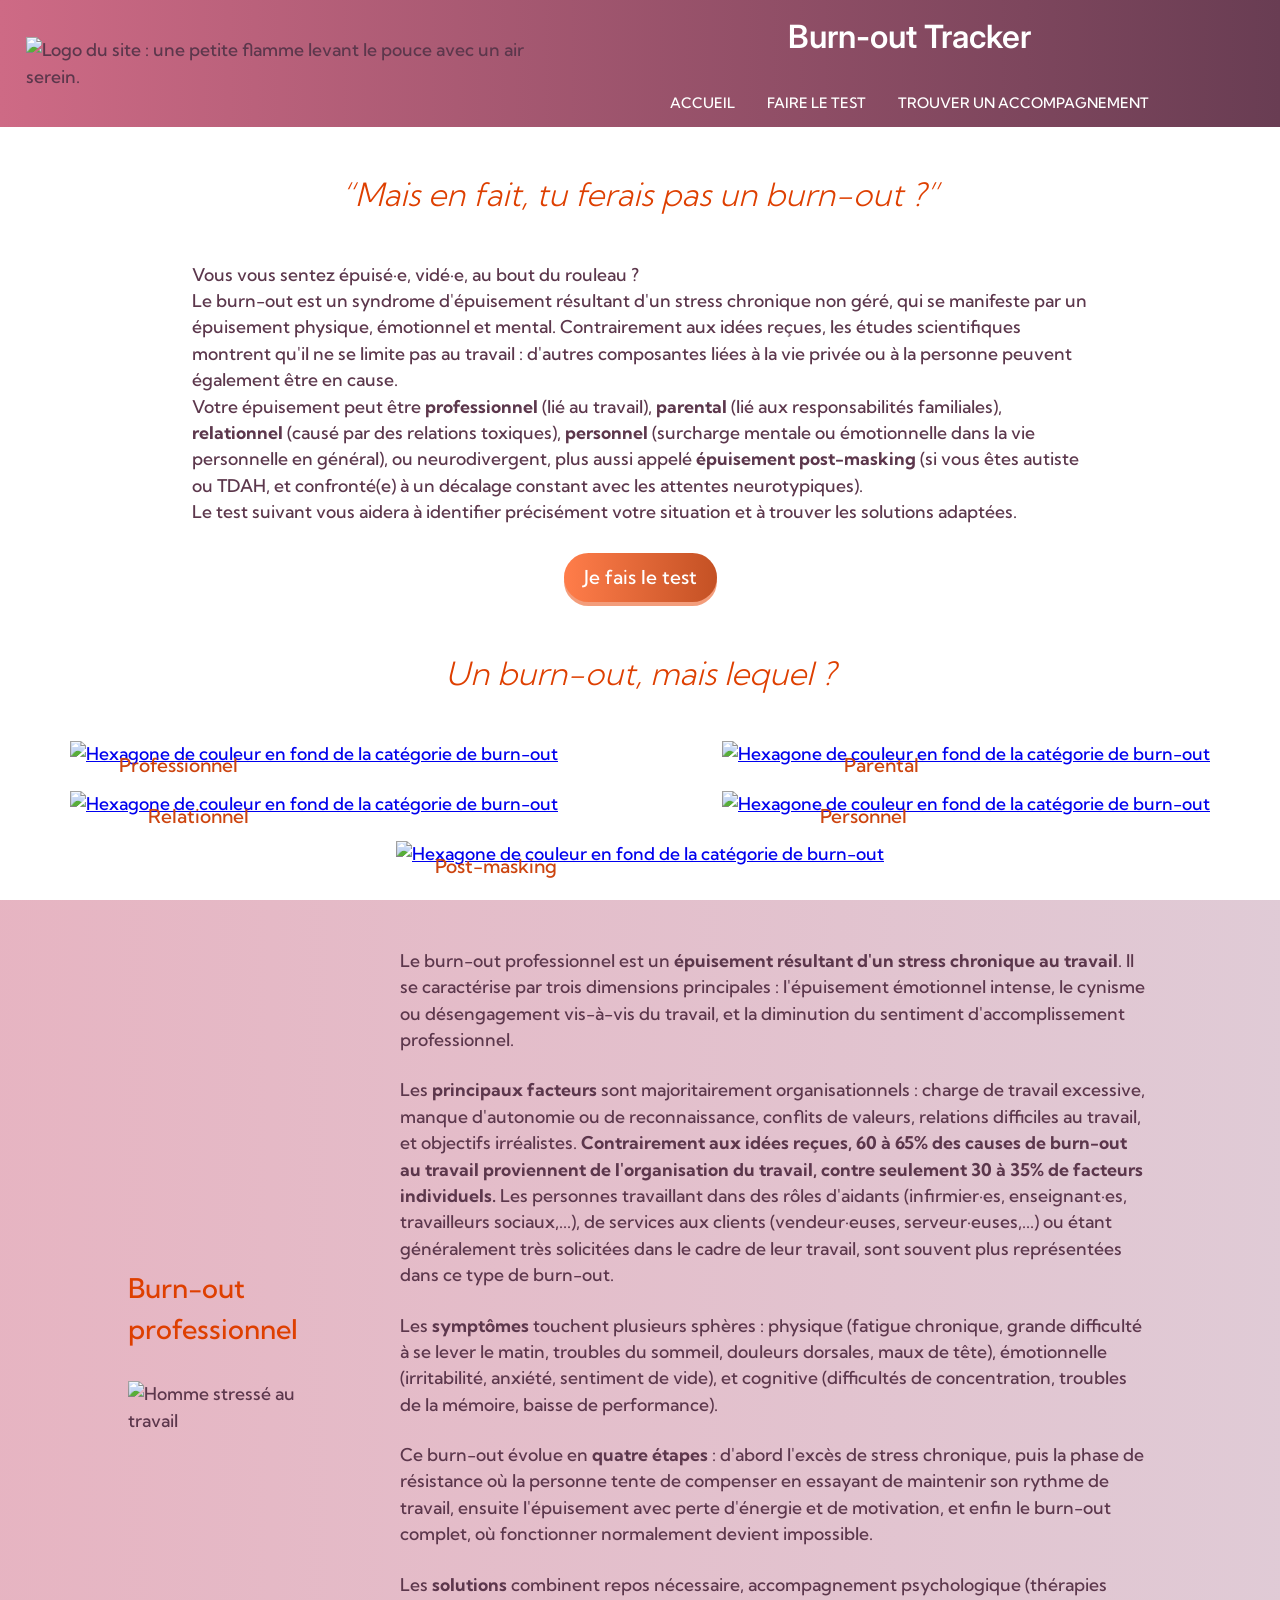
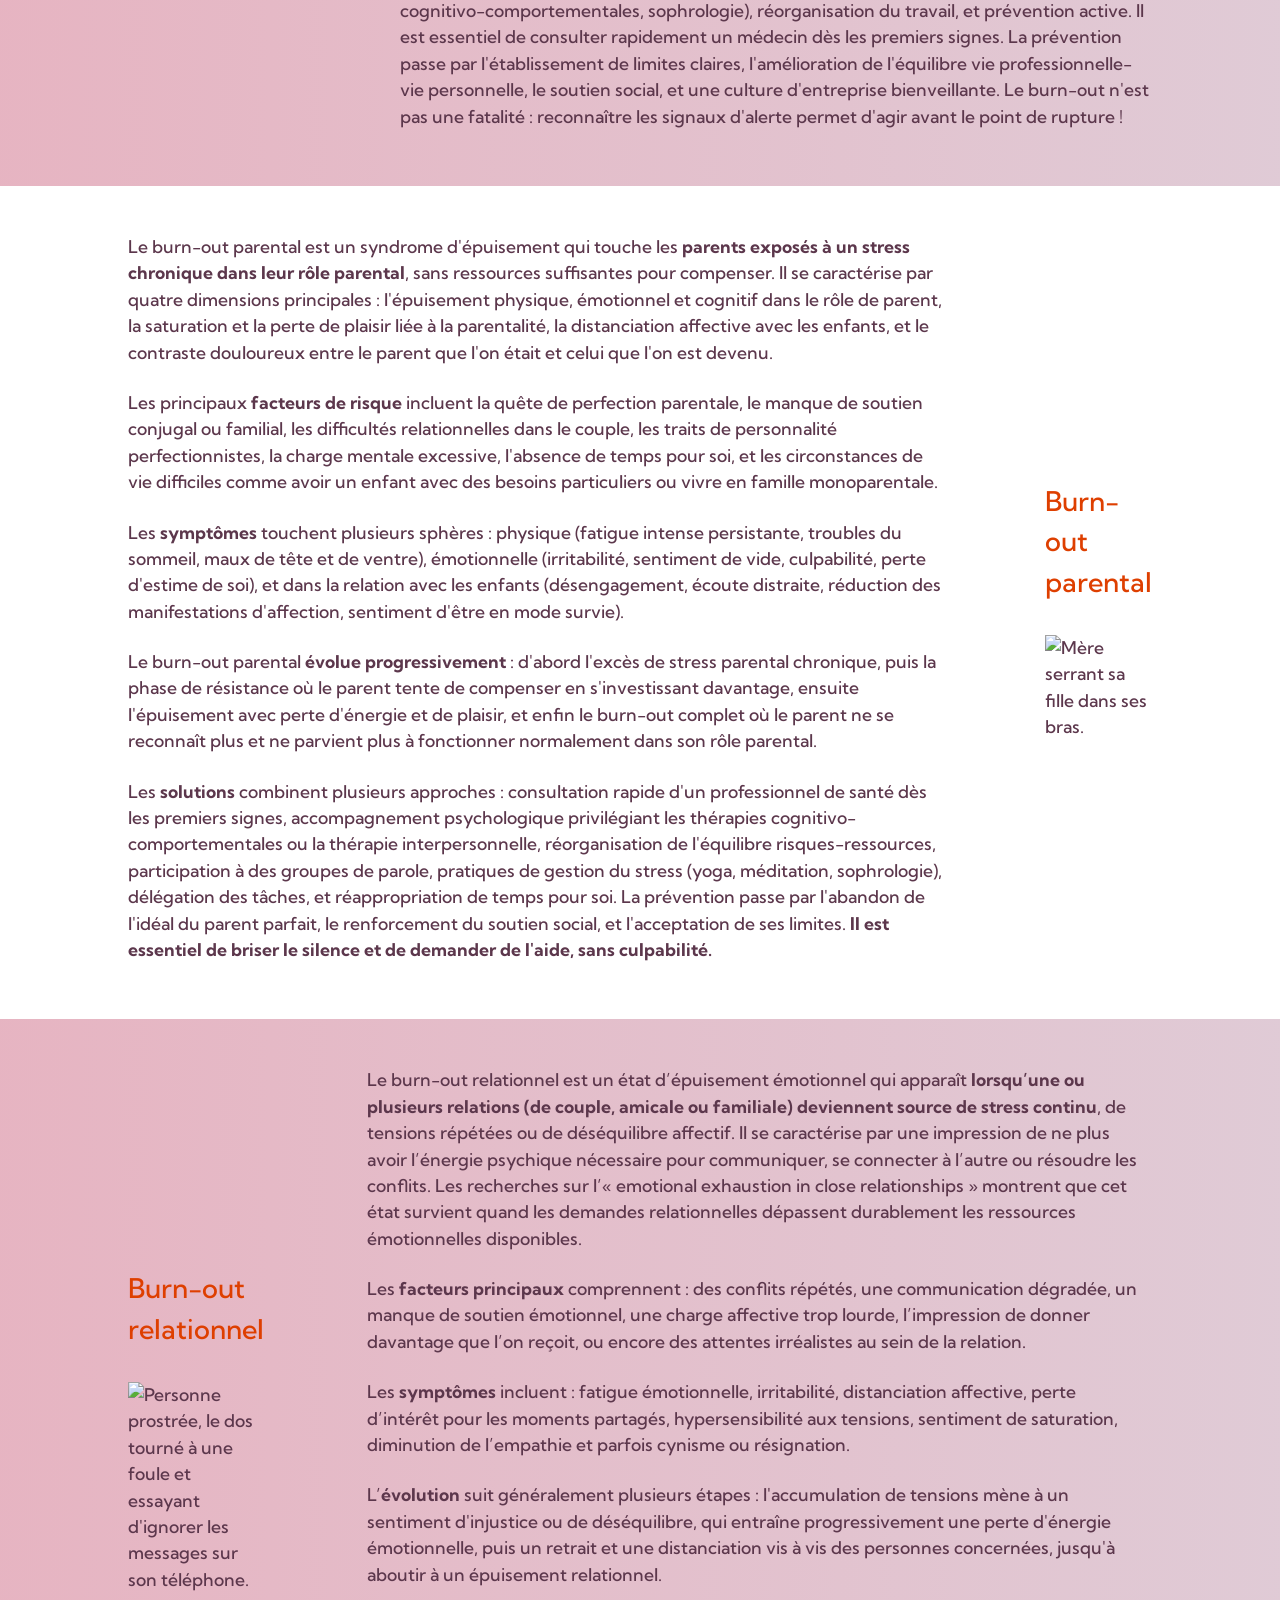
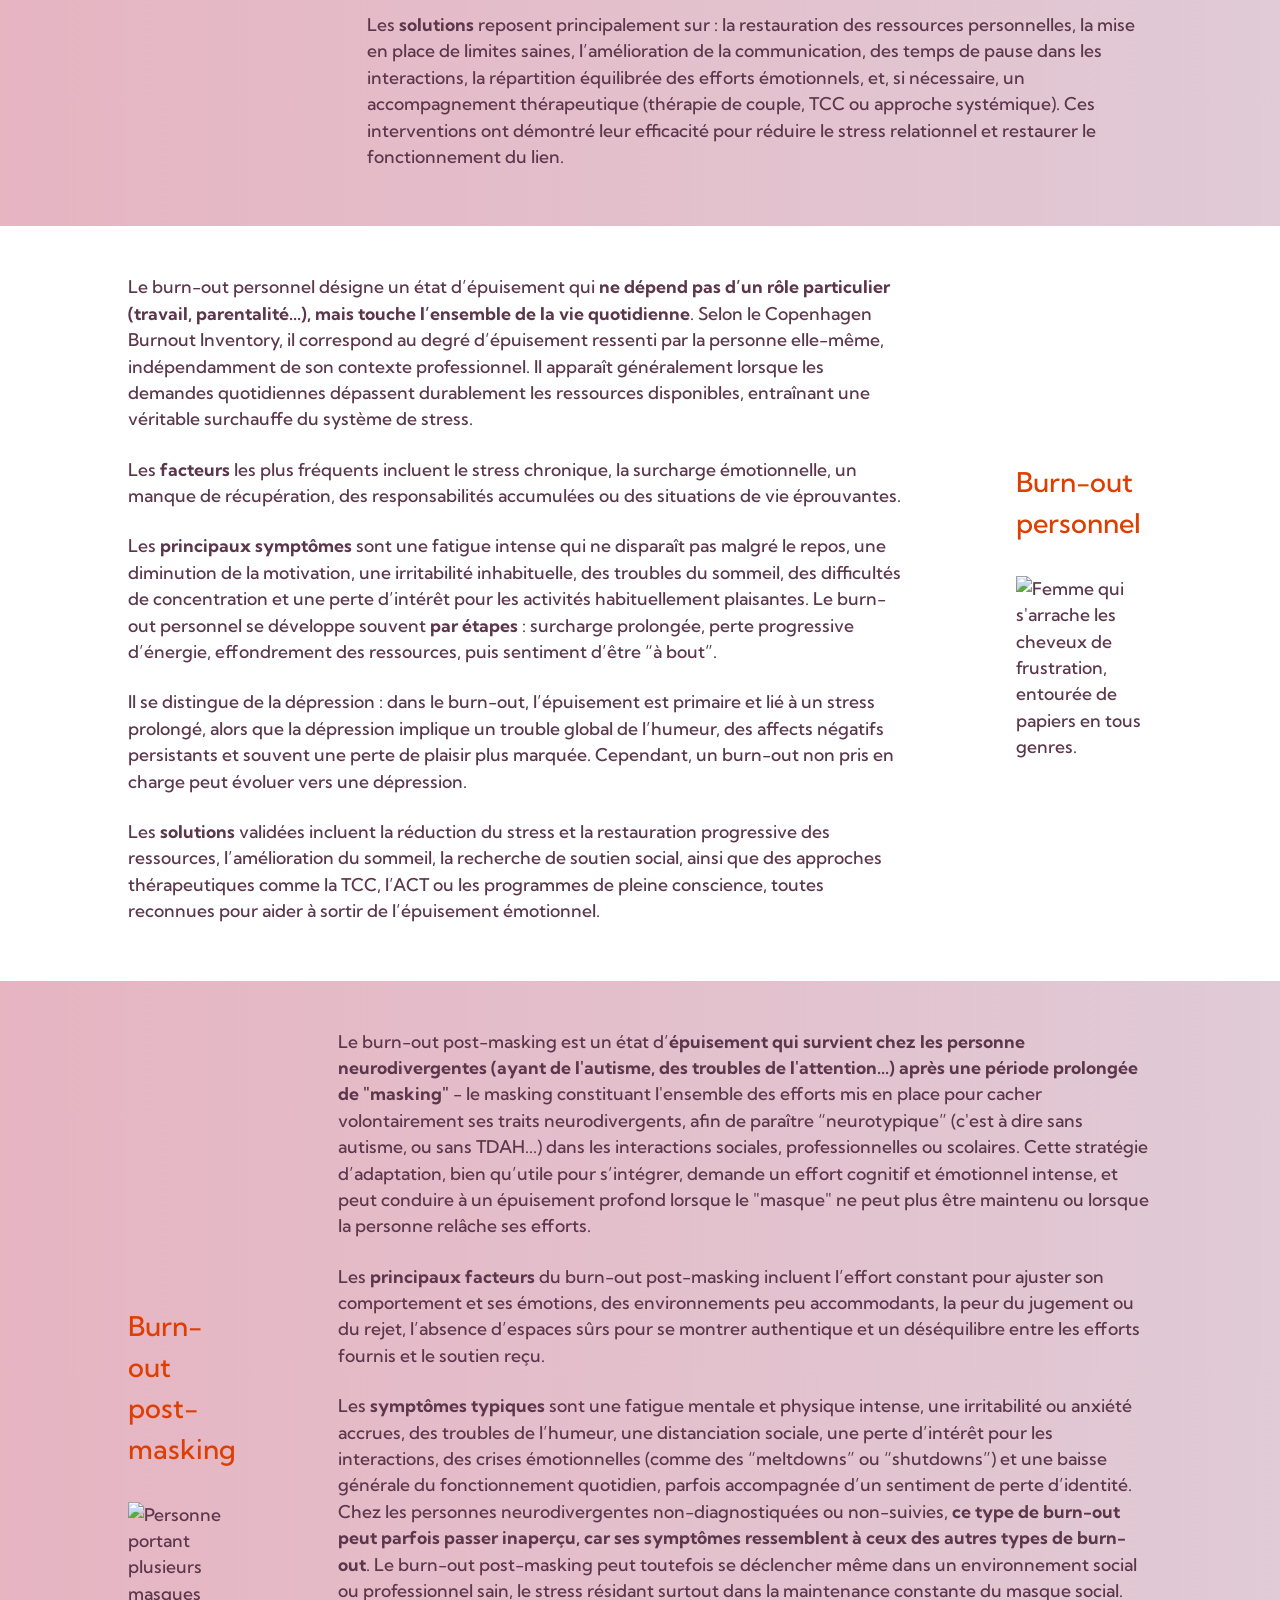
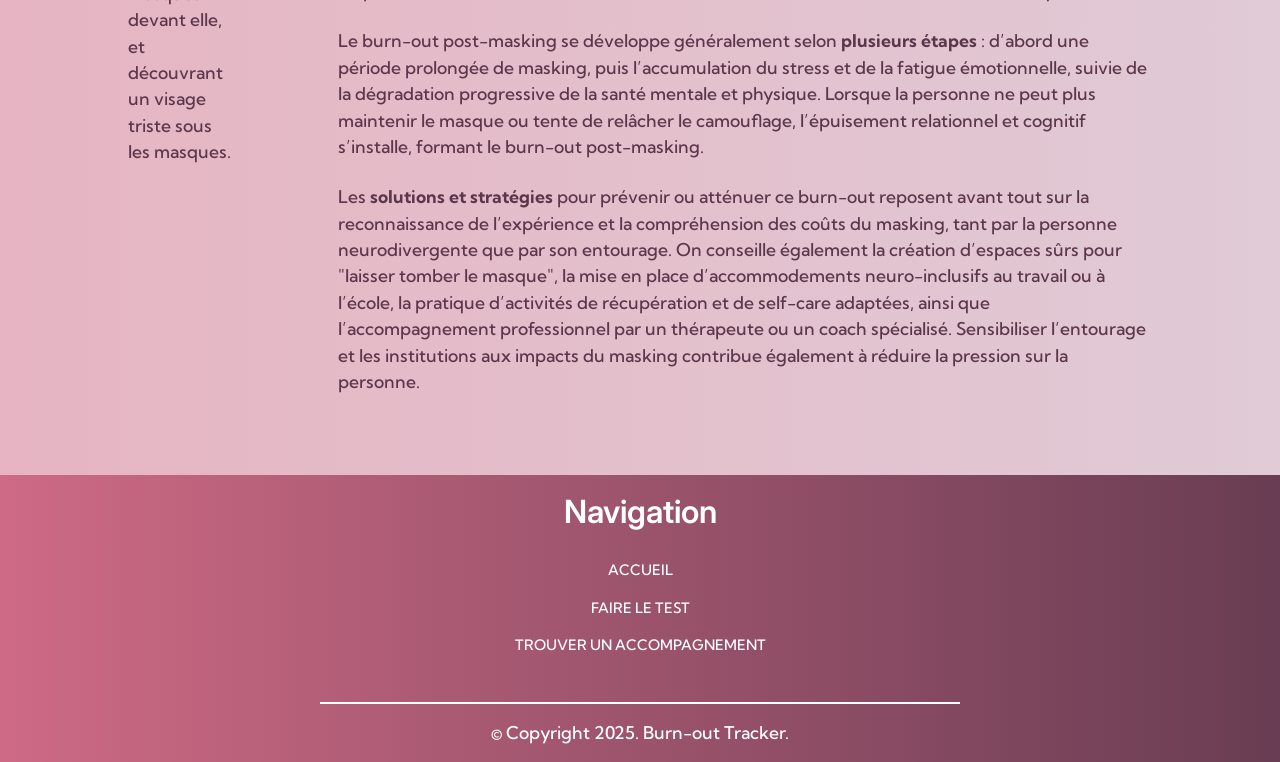
==== index.html @ e13b5505 "Nom du site : Radar -> Tracker" ====
<!DOCTYPE html>
<html lang="en">
<head>
    <meta charset="UTF-8">
    <meta name="viewport" content="width=device-width, initial-scale=1.0">
    <!--liens CSS :-->
    <link rel="stylesheet" href="./Styles/global.css">
    <link rel="stylesheet" href="./Styles/page1.css">
    <!--lien JS :-->
    <script defer src="./Scripts/main.js" ></script>
    <!--lien Fontawesome :-->
    <link rel="stylesheet" href="https://cdnjs.cloudflare.com/ajax/libs/font-awesome/7.0.1/css/all.min.css" integrity="sha512-2SwdPD6INVrV/lHTZbO2nodKhrnDdJK9/kg2XD1r9uGqPo1cUbujc+IYdlYdEErWNu69gVcYgdxlmVmzTWnetw==" crossorigin="anonymous" referrerpolicy="no-referrer" />
    <!--Fonts :-->
    <link rel="preconnect" href="https://fonts.googleapis.com">
    <link rel="preconnect" href="https://fonts.gstatic.com" crossorigin>
    <link href="https://fonts.googleapis.com/css2?family=Inter:ital,opsz,wght@0,14..32,100..900;1,14..32,100..900&family=Josefin+Sans:ital,wght@0,100..700;1,100..700&family=Kumbh+Sans:wght@100..900&display=swap" rel="stylesheet">
    
    <title>Accueil | Burn-out Tracker</title>
</head>
<body class="twilight day night">

    <header>
        <img src="./Images/logo-rond.png" alt="Logo du site : une petite flamme levant le pouce avec un air serein.">

        <div class="titre-nav">
            <h1>Burn-out Tracker</h1>
            <nav id="nav" class="nav-hide"> 
                <a class="navPage" href="">ACCUEIL</a>
                <a href="./HTML/page2.html">FAIRE LE TEST</a>
                <a href="./HTML/page3.html">TROUVER UN ACCOMPAGNEMENT</a>
            </nav>
        </div>

        <div class="buttons-mode-burger"> 
            <button id="menu" class="burgerNav"><i class="fa-solid fa-bars"></i></button> 
        </div>

        
    </header>

    <main>
        <section class="section-intro">
            <h2>“Mais en fait, tu ferais pas un burn-out ?”</h2>
            <p>
                Vous vous sentez épuisé·e, vidé·e, au bout du rouleau ?<br> Le burn-out est un syndrome d'épuisement résultant d'un stress chronique non géré, qui se manifeste par un épuisement physique, émotionnel et mental. Contrairement aux idées reçues, les études scientifiques montrent qu'il ne se limite pas au travail : d'autres composantes liées à la vie privée ou à la personne peuvent également être en cause. <br> Votre épuisement peut être <strong>professionnel</strong> (lié au travail), <strong>parental</strong> (lié aux responsabilités familiales), <strong>relationnel</strong> (causé par des relations toxiques), <strong>personnel</strong> (surcharge mentale ou émotionnelle dans la vie personnelle en général), ou neurodivergent, plus aussi appelé <strong> épuisement post-masking</strong> (si vous êtes autiste ou TDAH, et confronté(e) à un décalage constant avec les attentes neurotypiques).<br>Le test suivant vous aidera à identifier précisément votre situation et à trouver les solutions adaptées.
            </p>

            <a href="./HTML/page2.html" class="btn"><span class="front">Je fais le test</span></a>
            
        </section>
        <section class="presentationsBurnouts">

            <h2>Un burn-out, mais lequel ?</h2>

            <div class="hexaBurnouts">
                <a  href="#infoPro" class="hexagone">
                    <img src="./Images/hexagone-twilight.png" alt="Hexagone de couleur en fond de la catégorie de burn-out"> 
                    <span class="professionnel">
                        Professionnel
                    </span>
                </a>
                <a href="#infoParent" class="hexagone">
                    <img src="./Images/hexagone-twilight.png" alt="Hexagone de couleur en fond de la catégorie de burn-out">
                    <span class="parental">
                        Parental
                    </span>
                </a>
                <a href="#infoRel" class="hexagone relationnel">
                    <img src="./Images/hexagone-twilight.png" alt="Hexagone de couleur en fond de la catégorie de burn-out">
                    <span  class="relationnel">
                        Relationnel
                    </span>
                </a>
                <a href="#infoPerso" class="hexagone personnel">
                    <img src="./Images/hexagone-twilight.png" alt="Hexagone de couleur en fond de la catégorie de burn-out">
                    <span  class="personnel">
                        Personnel
                    </span>
                </a>
                <a href="#infoPost" class="hexagone post-masking">
                    <img src="./Images/hexagone-twilight.png" alt="Hexagone de couleur en fond de la catégorie de burn-out">
                    <span href="#infoPost"  class="post-masking">
                        Post-masking
                    </span>
                </a>
            </div>

            <div class="categoriesBurnout">

                <div id="infoPro" class="categorie catPro">
                    <div class="icone-h3-img">
                        <div class="icone-h3">
                            <i class="fa-solid fa-fire"></i>
                            <h3>Burn-out professionnel</h3>
                        </div>
                        <img src="./Images/page1-pro.png" alt ="Homme stressé au travail">
                    </div>
                    <div class="infoBurnout">
                        <p>
                            Le burn-out professionnel est un <span class="gras">épuisement résultant d'un stress chronique au travail</span>. Il se caractérise par trois dimensions principales : l'épuisement émotionnel intense, le cynisme ou désengagement vis-à-vis du travail, et la diminution du sentiment d'accomplissement professionnel.</p>
                        <p>
                            Les <span class="gras">principaux facteurs</span> sont majoritairement organisationnels : charge de travail excessive, manque d'autonomie ou de reconnaissance, conflits de valeurs, relations difficiles au travail, et objectifs irréalistes. <span class="gras">Contrairement aux idées reçues, 60 à 65% des causes de burn-out au travail proviennent de l'organisation du travail, contre seulement 30 à 35% de facteurs individuels.</span> Les personnes travaillant dans des rôles d'aidants (infirmier·es, enseignant·es, travailleurs sociaux,...), de services aux clients (vendeur·euses, serveur·euses,...) ou étant généralement très solicitées dans le cadre de leur travail, sont souvent plus représentées dans ce type de burn-out.</p>
                        <p>
                            Les <span class="gras">symptômes</span> touchent plusieurs sphères : physique (fatigue chronique, grande difficulté à se lever le matin, troubles du sommeil, douleurs dorsales, maux de tête), émotionnelle (irritabilité, anxiété, sentiment de vide), et cognitive (difficultés de concentration, troubles de la mémoire, baisse de performance). </p>
                        <p>
                            Ce burn-out évolue en <span class="gras">quatre étapes</span> : d'abord l'excès de stress chronique, puis la phase de résistance où la personne tente de compenser en essayant de maintenir son rythme de travail, ensuite l'épuisement avec perte d'énergie et de motivation, et enfin le burn-out complet, où fonctionner normalement devient impossible.</p>
                        <p>
                            Les <span class="gras">solutions</span> combinent repos nécessaire, accompagnement psychologique (thérapies cognitivo-comportementales, sophrologie), réorganisation du travail, et prévention active. Il est essentiel de consulter rapidement un médecin dès les premiers signes. La prévention passe par l'établissement de limites claires, l'amélioration de l'équilibre vie professionnelle-vie personnelle, le soutien social, et une culture d'entreprise bienveillante. Le burn-out n'est pas une fatalité : reconnaître les signaux d'alerte permet d'agir avant le point de rupture !</p>

                    </div>
                </div>

                <div  id="infoParent" class="categorie catPar">
                    <div class="icone-h3-img">
                        <div class="icone-h3">
                            <i class="fa-solid fa-fire"></i>
                            <h3>Burn-out parental</h3>
                        </div>
                        <img src="./Images/page1-parent.png" alt ="Mère serrant sa fille dans ses bras.">
                    </div>                   
                    <div class="infoBurnout">
                        <p>
                            Le burn-out parental est un syndrome d'épuisement qui touche les <span class="gras">parents exposés à un stress chronique dans leur rôle parental</span>, sans ressources suffisantes pour compenser. Il se caractérise par quatre dimensions principales : l'épuisement physique, émotionnel et cognitif dans le rôle de parent, la saturation et la perte de plaisir liée à la parentalité, la distanciation affective avec les enfants, et le contraste douloureux entre le parent que l'on était et celui que l'on est devenu. </p>
                        <p>
                            Les principaux <span class="gras">facteurs de risque</span> incluent la quête de perfection parentale, le manque de soutien conjugal ou familial, les difficultés relationnelles dans le couple, les traits de personnalité perfectionnistes, la charge mentale excessive, l'absence de temps pour soi, et les circonstances de vie difficiles comme avoir un enfant avec des besoins particuliers ou vivre en famille monoparentale.</p>
                        <p>
                            Les <span class="gras">symptômes</span> touchent plusieurs sphères : physique (fatigue intense persistante, troubles du sommeil, maux de tête et de ventre), émotionnelle (irritabilité, sentiment de vide, culpabilité, perte d'estime de soi), et dans la relation avec les enfants (désengagement, écoute distraite, réduction des manifestations d'affection, sentiment d'être en mode survie). </p>
                        <p>
                            Le burn-out parental <span class="gras">évolue progressivement</span> : d'abord l'excès de stress parental chronique, puis la phase de résistance où le parent tente de compenser en s'investissant davantage, ensuite l'épuisement avec perte d'énergie et de plaisir, et enfin le burn-out complet où le parent ne se reconnaît plus et ne parvient plus à fonctionner normalement dans son rôle parental. </p>
                        <p>
                            Les <span class="gras">solutions</span> combinent plusieurs approches : consultation rapide d'un professionnel de santé dès les premiers signes, accompagnement psychologique privilégiant les thérapies cognitivo-comportementales ou la thérapie interpersonnelle, réorganisation de l'équilibre risques-ressources, participation à des groupes de parole, pratiques de gestion du stress (yoga, méditation, sophrologie), délégation des tâches, et réappropriation de temps pour soi. La prévention passe par l'abandon de l'idéal du parent parfait, le renforcement du soutien social, et l'acceptation de ses limites. <span class="gras">Il est essentiel de briser le silence et de demander de l'aide, sans culpabilité.</span></p>
                    </div>
                </div>

                <div id="infoRel" class="categorie catRel">
                    <div class="icone-h3-img">
                        <div class="icone-h3">
                            <i class="fa-solid fa-fire"></i>
                            <h3>Burn-out relationnel</h3>
                        </div>
                        <img src="./Images/page1-rel.png" alt ="Personne prostrée, le dos tourné à une foule et essayant d'ignorer les messages sur son téléphone.">
                    </div>
                    <div class="infoBurnout">
                        <p>
                            Le burn-out relationnel est un état d’épuisement émotionnel qui apparaît <span class="gras">lorsqu’une ou plusieurs relations (de couple, amicale ou familiale) deviennent source de stress continu</span>, de tensions répétées ou de déséquilibre affectif. Il se caractérise par une impression de ne plus avoir l’énergie psychique nécessaire pour communiquer, se connecter à l’autre ou résoudre les conflits. Les recherches sur l’« emotional exhaustion in close relationships » montrent que cet état survient quand les demandes relationnelles dépassent durablement les ressources émotionnelles disponibles.</p>
                        <p>
                            Les <span class="gras">facteurs principaux</span> comprennent : des conflits répétés, une communication dégradée, un manque de soutien émotionnel, une charge affective trop lourde, l’impression de donner davantage que l’on reçoit, ou encore des attentes irréalistes au sein de la relation.</p>
                        <p>
                            Les <span class="gras">symptômes</span> incluent : fatigue émotionnelle, irritabilité, distanciation affective, perte d’intérêt pour les moments partagés, hypersensibilité aux tensions, sentiment de saturation, diminution de l’empathie et parfois cynisme ou résignation. </p>
                        <p>
                            L’<span class="gras">évolution</span> suit généralement plusieurs étapes : l'accumulation de tensions mène à un sentiment d'injustice ou de déséquilibre, qui entraîne progressivement une perte d'énergie émotionnelle, puis un retrait et une distanciation vis à vis des personnes concernées, jusqu'à aboutir à un épuisement relationnel. </p>
                        <p>
                            Les <span class="gras">solutions</span> reposent principalement sur : la restauration des ressources personnelles, la mise en place de limites saines, l’amélioration de la communication, des temps de pause dans les interactions, la répartition équilibrée des efforts émotionnels, et, si nécessaire, un accompagnement thérapeutique (thérapie de couple, TCC ou approche systémique). Ces interventions ont démontré leur efficacité pour réduire le stress relationnel et restaurer le fonctionnement du lien.

                        </p>
                    </div>
                </div>

                <div id="infoPerso" class="categorie catPers">
                    <div class="icone-h3-img">
                        <div class="icone-h3">
                            <i class="fa-solid fa-fire"></i>
                            <h3>Burn-out personnel</h3>
                        </div>
                        <img src="./Images/page1-perso.png" alt ="Femme qui s'arrache les cheveux de frustration, entourée de papiers en tous genres.">
                    </div>
                    <div class="infoBurnout">
                        <p>
                            Le burn-out personnel désigne un état d’épuisement qui <span class="gras">ne dépend pas d’un rôle particulier (travail, parentalité...), mais touche l’ensemble de la vie quotidienne</span>. Selon le Copenhagen Burnout Inventory, il correspond au degré d’épuisement ressenti par la personne elle-même, indépendamment de son contexte professionnel. Il apparaît généralement lorsque les demandes quotidiennes dépassent durablement les ressources disponibles, entraînant une véritable surchauffe du système de stress. </p>
                        <p>
                            Les <span class="gras">facteurs</span> les plus fréquents incluent le stress chronique, la surcharge émotionnelle, un manque de récupération, des responsabilités accumulées ou des situations de vie éprouvantes. </p>
                        <p>
                            Les <span class="gras">principaux symptômes</span> sont une fatigue intense qui ne disparaît pas malgré le repos, une diminution de la motivation, une irritabilité inhabituelle, des troubles du sommeil, des difficultés de concentration et une perte d’intérêt pour les activités habituellement plaisantes. Le burn-out personnel se développe souvent <span class="gras">par étapes</span> : surcharge prolongée, perte progressive d’énergie, effondrement des ressources, puis sentiment d’être “à bout”. </p>
                        <p>
                            Il se distingue de la dépression : dans le burn-out, l’épuisement est primaire et lié à un stress prolongé, alors que la dépression implique un trouble global de l’humeur, des affects négatifs persistants et souvent une perte de plaisir plus marquée. Cependant, un burn-out non pris en charge peut évoluer vers une dépression. </p>
                        <p>
                            Les <span class="gras">solutions</span> validées incluent la réduction du stress et la restauration progressive des ressources, l’amélioration du sommeil, la recherche de soutien social, ainsi que des approches thérapeutiques comme la TCC, l’ACT ou les programmes de pleine conscience, toutes reconnues pour aider à sortir de l’épuisement émotionnel.

                        </p>
                    </div>
                </div>

                <div id="infoPost" class="categorie catPost">
                    <div class="icone-h3-img">
                        <div class="icone-h3">
                            <i class="fa-solid fa-fire"></i>
                            <h3>Burn-out post-masking</h3>
                        </div>
                        <img src="./Images/page1-post.png" alt ="Personne portant plusieurs masques devant elle, et découvrant un visage triste sous les masques.">
                    </div>
                    <div class="infoBurnout">
                        <p>
                            Le burn-out post-masking est un état d’<span class="gras">épuisement qui survient chez les personne neurodivergentes (ayant de l'autisme, des troubles de l'attention...) après une période prolongée de "masking"</span> - le masking constituant l'ensemble des efforts mis en place pour cacher volontairement ses traits neurodivergents, afin de paraître “neurotypique” (c'est à dire sans autisme, ou sans TDAH...) dans les interactions sociales, professionnelles ou scolaires. Cette stratégie d’adaptation, bien qu’utile pour s’intégrer, demande un effort cognitif et émotionnel intense, et peut conduire à un épuisement profond lorsque le "masque" ne peut plus être maintenu ou lorsque la personne relâche ses efforts.</p>
                        <p>
                            Les <span class="gras">principaux facteurs</span> du burn-out post-masking incluent l’effort constant pour ajuster son comportement et ses émotions, des environnements peu accommodants, la peur du jugement ou du rejet, l’absence d’espaces sûrs pour se montrer authentique et un déséquilibre entre les efforts fournis et le soutien reçu. </p>
                        <p>
                            Les <span class="gras">symptômes typiques</span> sont une fatigue mentale et physique intense, une irritabilité ou anxiété accrues, des troubles de l’humeur, une distanciation sociale, une perte d’intérêt pour les interactions, des crises émotionnelles (comme des “meltdowns” ou “shutdowns”) et une baisse générale du fonctionnement quotidien, parfois accompagnée d’un sentiment de perte d’identité. Chez les personnes neurodivergentes non-diagnostiquées ou non-suivies, <span class="gras">ce type de burn-out peut parfois passer inaperçu, car ses symptômes ressemblent à ceux des autres types de burn-out</span>. Le burn-out post-masking peut toutefois se déclencher même dans un environnement social ou professionnel sain, le stress résidant surtout dans la maintenance constante du masque social.</p>
                        <p>
                            Le burn-out post-masking se développe généralement selon <span class="gras">plusieurs étapes</span> : d’abord une période prolongée de masking, puis l’accumulation du stress et de la fatigue émotionnelle, suivie de la dégradation progressive de la santé mentale et physique. Lorsque la personne ne peut plus maintenir le masque ou tente de relâcher le camouflage, l’épuisement relationnel et cognitif s’installe, formant le burn-out post-masking. </p>
                        <p>
                            Les <span class="gras">solutions et stratégies</span> pour prévenir ou atténuer ce burn-out reposent avant tout sur la reconnaissance de l’expérience et la compréhension des coûts du masking, tant par la personne neurodivergente que par son entourage. On conseille également la création d’espaces sûrs pour "laisser tomber le masque", la mise en place d’accommodements neuro-inclusifs au travail ou à l’école, la pratique d’activités de récupération et de self-care adaptées, ainsi que l’accompagnement professionnel par un thérapeute ou un coach spécialisé. Sensibiliser l’entourage et les institutions aux impacts du masking contribue également à réduire la pression sur la personne.</p>

                        </p>
                    </div>
                </div>
            </div>
        </section>
        


    </main>

    <footer>
        <div class="footer-logo-titre-nav">

            <div class="titre-nav">
                <h1>Navigation</h1>
                <nav>
                    <a class="navPage" href="">ACCUEIL</a>
                    <a href="HTML/page2.html">FAIRE LE TEST</a>
                    <a href="HTML/page2.html">TROUVER UN ACCOMPAGNEMENT</a>
                </nav>
            </div>
        </div>
        <div class="copyrights">
            <p>© Copyright 2025. Burn-out Tracker.</p>
        </div>

    </footer>
</body>
</html>
---- Styles/global.css ----
* {
    margin:0;
    padding:0;
    box-sizing: border-box;
}

:root {
    --twilight-header-light :#CE6A85;
    --twilight-header-dark : #693D53;
    --twilight-hexagone-light : rgba(206, 106, 133, 0.502); 
    --twilight-hexagone-dark : rgba(105, 61, 83, 0.5);
    --twilight-text : #5c374c;
    --h2-color :#DE3F00;
    --twilight-categoriesBurnout : #CC4510;
    --btn-light: #FF7D4A;
    --btn-dark: #C45124;
    --btn-border:#F39D7B;
    --btn-mode-border : #CEEFFA;

    --text-a-font : "Kumbh Sans", sans-serif;
    --h1-h2-font : "Inter", sans-serif;


}

html {
    scroll-behavior: smooth;
}


body {
    min-height:100vh;
    min-width: 100%;
    display:flex;
    flex-direction: column;
    font-family:"Kumbh Sans", sans-serif;
    font-weight: 500;
    color: var(--twilight-text);
    font-size: 1.1rem;
    line-height: 1.5;
    flex-grow: 1;
    
}
    
header {
    background: linear-gradient(90deg, #CE6A85,#693D53); 
    position:relative;
    display:flex;
    flex-direction: row;
    justify-content: space-between;
    align-items: center;
    width: 100%;
    padding-left: 2%;
    padding-right: 2%;
    padding-top: 1%;
    padding-bottom: 1%;
    margin-bottom:2rem;
    gap:3rem;

    /* img {
        width:80px;
    } */

    .titre-nav {
        display: flex;
        flex-direction: column;
        justify-content: space-between;
        align-items: center;
        gap:1rem;
        width:50%;

        nav {
            display:flex;
            flex-direction: row;
            justify-content: space-between;
            align-items: flex-end;
            font-size: 0.9rem;
            gap:2rem;

            a {
                color:white;
                text-decoration: none;
                text-align: center;
                position:relative;
            }

            a::after {
                content: '';
                position: absolute;
                width: 100%;
                transform: scaleX(0);
                height: 1px;
                bottom: 0;
                left: 0;
                background-color: white;
                transition: transform 0.25s ease-out;
                transform-origin: bottom center;
            }

            a:hover::after {
                transform: scaleX(1);
                transform-origin: bottom center;
            }
        }
    }

    .buttons-mode-burger {
        position: relative;
        display: flex;
        flex-direction: column;
        justify-content: space-between;
        align-items: flex-end;
        gap:1rem;
        max-width: 100%;

        .burgerNav {
            font-size: 2rem;
            color:white;
            border:2px solid var(--twilight-hexagone-light);
            border-radius : 7px;
            background-color: transparent;
            padding-left: 0.5rem;
            padding-right: 0.5rem;
            padding-top:0.3rem;
            padding-bottom: 0.3rem;
            display:none;
        }
    }
}

h1 {
    color:white;
    text-align: center;
    /* font-style: italic; */
    font-weight: 600;
    font-size: 2rem;
    font-family: "Inter", sans-serif;
    padding-bottom:1rem;
}

h2 {
    color :var(--h2-color);
    text-align: center;
    font-style: italic;
    font-weight: 300;
    font-size:2rem;
    padding-top:0.7rem;
    padding-bottom:0.7rem;

}

.btn {
    background: var(--btn-border);
    border:none;
    border-radius: 50px;
    position: relative;
    text-decoration: none;

    .front {
        display: block;
        padding-top:10px;
        padding-bottom: 10px;
        padding-left: 20px;
        padding-right : 20px;
        border-radius: 50px;
        color:white;
        background: linear-gradient(90deg, var(--btn-light), var(--btn-dark));
        text-decoration: none;
        font-family: var(--text-a-font);
        font-size:1.2rem;
        font-weight: 500;
        transform: translateY(-4px);
        will-change: transform;
        transition: transform 250ms;
    }
    
}

.btn:hover .front {
    transform: translateY(-6px);
   
}

.btn:active .front {
    transform: translateY(-2px);
}

.btn:focus:not(:focus-visible) {
  outline: none;
}

.btn-2 {
    display:block;
    background-color: var(--btn-dark);
    border:none;
    border-radius: 50px;
    position: relative;
    text-decoration: none;
    text-align: center;
    /* border-top:2px solid var(--btn-dark);
    border-right: 2px solid var(--btn-dark);
    border-left:2px solid var(--btn-dark);
    border-bottom:6px  solid var(--btn-dark); */
    

    .front {
        display:block;
        padding-top:10px;
        padding-bottom: 10px;
        padding-left: 20px;
        padding-right : 20px;
        border-radius: 50px;
        color:var(--btn-dark);
        background: white;
        border:2px solid var(--btn-dark);
        text-decoration: none;
        font-family: var(--text-a-font);
        font-size:1.2rem;
        font-weight: 500;
        transform: translateY(-4px);
        will-change: transform;
        transition: transform 250ms;
    }
}

.btn-2:hover .front {
    transform: translateY(-6px);
    /* position:relative;
    top:2px;
    border-bottom:4px solid var(--btn-dark);
    margin-bottom:3px; */
}

.btn-2:active .front {
    transform: translateY(-2px);
}

.btn-2:focus:not(:focus-visible) {
  outline: none;
}



main {
    width:100%;
}

section {
    width:70%;
    margin:auto;
}

p {

    .gras {
        font-weight: bold;
    }
}

footer {
    background: linear-gradient(90deg, #CE6A85,#693D53); 
    display:flex;
    flex-direction: column;
    justify-content: space-between;
    align-items: center;
    width: 100%;
    

    .footer-logo-titre-nav {
        display:flex;
        flex-direction: row;
        justify-content: center;
        align-items: center;
        width: 100%;
        padding-left: 2%;
        padding-right: 2%;
        padding-top: 1%;
        padding-bottom: 1%;
        margin-bottom:2rem;
        gap:40%;

        .titre-nav {
        
            display: flex;
            flex-direction: column;
            justify-content: space-between;
            align-items: center;
            gap:0.5rem;
            
    
            nav {
                display:flex;
                flex-direction: column;
                justify-content: flex-end;
                align-items: center;
                font-size: 0.9rem;
                gap: 1rem;
    
                a {
                color:white;
                text-decoration: none;
                text-align: center;
                position:relative;
                }   

                a::after {
                    content: '';
                    position: absolute;
                    width: 100%;
                    transform: scaleX(0);
                    height: 2px;
                    bottom: 0;
                    left: 0;
                    background-color: white;
                    transition: transform 0.25s ease-out;
                    transform-origin: bottom center;
                }

                a:hover::after {
                    transform: scaleX(1);
                    transform-origin: bottom center;
                }
            }
        }

    }

    .copyrights {
        display:flex;
        flex-direction: row;
        justify-content: center;
        align-items: center;
        width:50%;
        padding:1rem;
        color:white;
        border-top: 2px solid white;
    }
}

/**--------------------*/
/** Mediaquery 959px : */
/**--------------------*/

@media (max-width:959px) {
    header .titre-nav .nav-hide {
        display:none;
    }

    header .titre-nav .nav-show {
        position: absolute;
        top:100%;
        right: 0px;
        background-color:var(--twilight-header-dark);
        padding:20px 30px 50px 50px;
        display:flex;
        flex-direction: column;
        justify-content: start;
        align-items: start;
        gap:20px;
        z-index: 100;
    }

    header .buttons-mode-burger .burgerNav {
        display:flex;
        
    }

    section {
        width:90%;
    }

}

/**--------------------*/
/** Mediaquery 500px : */
/**--------------------*/

@media (max-width:500px) {
    
    header {
        padding-top:1rem;
        padding-bottom: 1rem;
        gap:1rem;
        img {
            width:60px;
        }
        .titre-nav  {
            h1 {
                font-size: 1.5rem;
            }
        }
    }
}

/**--------------------*/
/** Mediaquery 375px : */
/**--------------------*/

@media (max-width:375px) {
    header .buttons-mode-burger {
        gap:8rem;
    }
}
---- Styles/page1.css ----
:root {
    --twilight-header-light :#CE6A85;
    --twilight-header-dark : #693D53;
    --twilight-hexagone-light : rgb(206, 106, 133, 0.5); 
    --twilight-hexagone-dark : rgba(105, 61, 83, 0.5);
    --twilight-text : #5c374c;
    --h2-color :#DE3F00;
    --twilight-categoriesBurnout : #CC4510;
    --btn-light: #FF7D4A;
    --btn-dark: #C45124;
    --btn-border:#F39D7B;
    --btn-mode-border : #CEEFFA;

    --text-a-font : "Kumbh Sans", sans-serif;
    --h1-h2-font : "Inter", sans-serif;
}

main {
    .section-intro {
        display: flex;
        flex-direction: column;
        justify-content: space-between;
        align-items: center;
        gap:2rem;
        padding-bottom: 2rem;
        width:70%;

        
    }

    .presentationsBurnouts {
        display: flex;
        flex-direction: column;
        justify-content: space-between;
        align-items: center;
        gap:2rem;
        width:100%;

        h2 {
            width:80%;
        }

        .hexaBurnouts {
            display: flex;
            flex-direction: row;
            justify-content: space-between;
            align-items: center;
            gap:1.5rem;
            flex-wrap: wrap;
            align-content: center;

            .hexagone {
                position: relative;
                margin:auto;
                display: block;
                transition: transform 200ms ease-out;

                img {
                    width: 150px;
                }

                span {
                    position:absolute;
                    top:40%;
                    margin:auto;
                    
                    text-decoration: none;
                    color: var(--twilight-categoriesBurnout);
                    font-size: 1.2rem;

                    display:flex;
                    flex-direction: column;
                    justify-content: center;
                    align-items: center;
                    gap:0.5rem;
                }

                .professionnel {
                    position:absolute;
                    left:10%;
                }
                .parental {
                    position:absolute;
                    left:25%;
                }
                .relationnel {
                    position:absolute;
                    left:16%;
                }
                .personnel {
                    position:absolute;
                    left:20%;
                }
                .post-masking {
                    position:absolute;
                    left:8%;
                }
            }
            
            .hexagone:hover {
                transform: translateY(-10px);
            }
        }

        .categoriesBurnout {
            width:100%;
            
            .categorie {
                display:flex;
                justify-content: space-between;
                align-items: center;
                padding-top:3rem;
                padding-bottom: 3rem;
                padding-left:8rem;
                padding-right:8rem;
                gap:10%;
                width:100%;

                .icone-h3-img {
                    display:flex;
                    flex-direction: column;
                    justify-content: space-between;
                    align-items: center;
                    gap:2rem;
                    

                    .icone-h3 {
                        display:flex;
                        flex-direction: column;
                        justify-content: space-between;
                        align-items: flex-start;
                        gap:1rem;
    
                        i {
                            color : var(--h2-color);
                            font-size: 2rem;
                        }
    
                        h3 {
                            font-family: var(--text-a-font);
                            font-size: 1.7rem;
                            font-weight: 500;
                            color: var(--h2-color);
                        }
                    }
                }

                .infoBurnout {
                    max-width:80%;
                    display:flex;
                    flex-direction: column;
                    justify-content: center;
                    align-items: flex-start;
                    gap:1rem;
                    
                    p {
                        padding-bottom:0.5rem;
                    }
                }
            }
            .catPro, .catRel, .catPost {
                flex-direction:row;
                background: linear-gradient(
                    90deg,
                    rgba(206, 106, 133, 0.5) 0%,
                    rgba(152, 82, 119, 0.3) 100%
                );
            }

            .catPar, .catPers {
                background-color: white;
                flex-direction:row-reverse;
            }
        }
    }
}

/**--------------------*/
/** Mediaquery 959px : */
/**--------------------*/

@media (max-width:959px) {
    main .presentationsBurnouts .categoriesBurnout .catPro {
            display:flex;
            flex-direction:column;            
            gap:1rem;
    }
    main .presentationsBurnouts .categoriesBurnout .catRel {
        display:flex;
        flex-direction:column;            
        gap:1rem;
    }
    main .presentationsBurnouts .categoriesBurnout .catPost {
        display:flex;
        flex-direction:column;            
        gap:1rem;
    }

    main .presentationsBurnouts .categoriesBurnout .catPar {
        display:flex;
        flex-direction:column;
        gap:1rem;
    }
    main .presentationsBurnouts .categoriesBurnout .catPers {
        display:flex;
        flex-direction:column;
        gap:1rem;
    }

    main .presentationsBurnouts .categoriesBurnout .categorie {
        padding-left:0rem;
        padding-right:0rem;

        .icone-h3-img .icone-h3 {
            align-items: center;
        }
    }
}
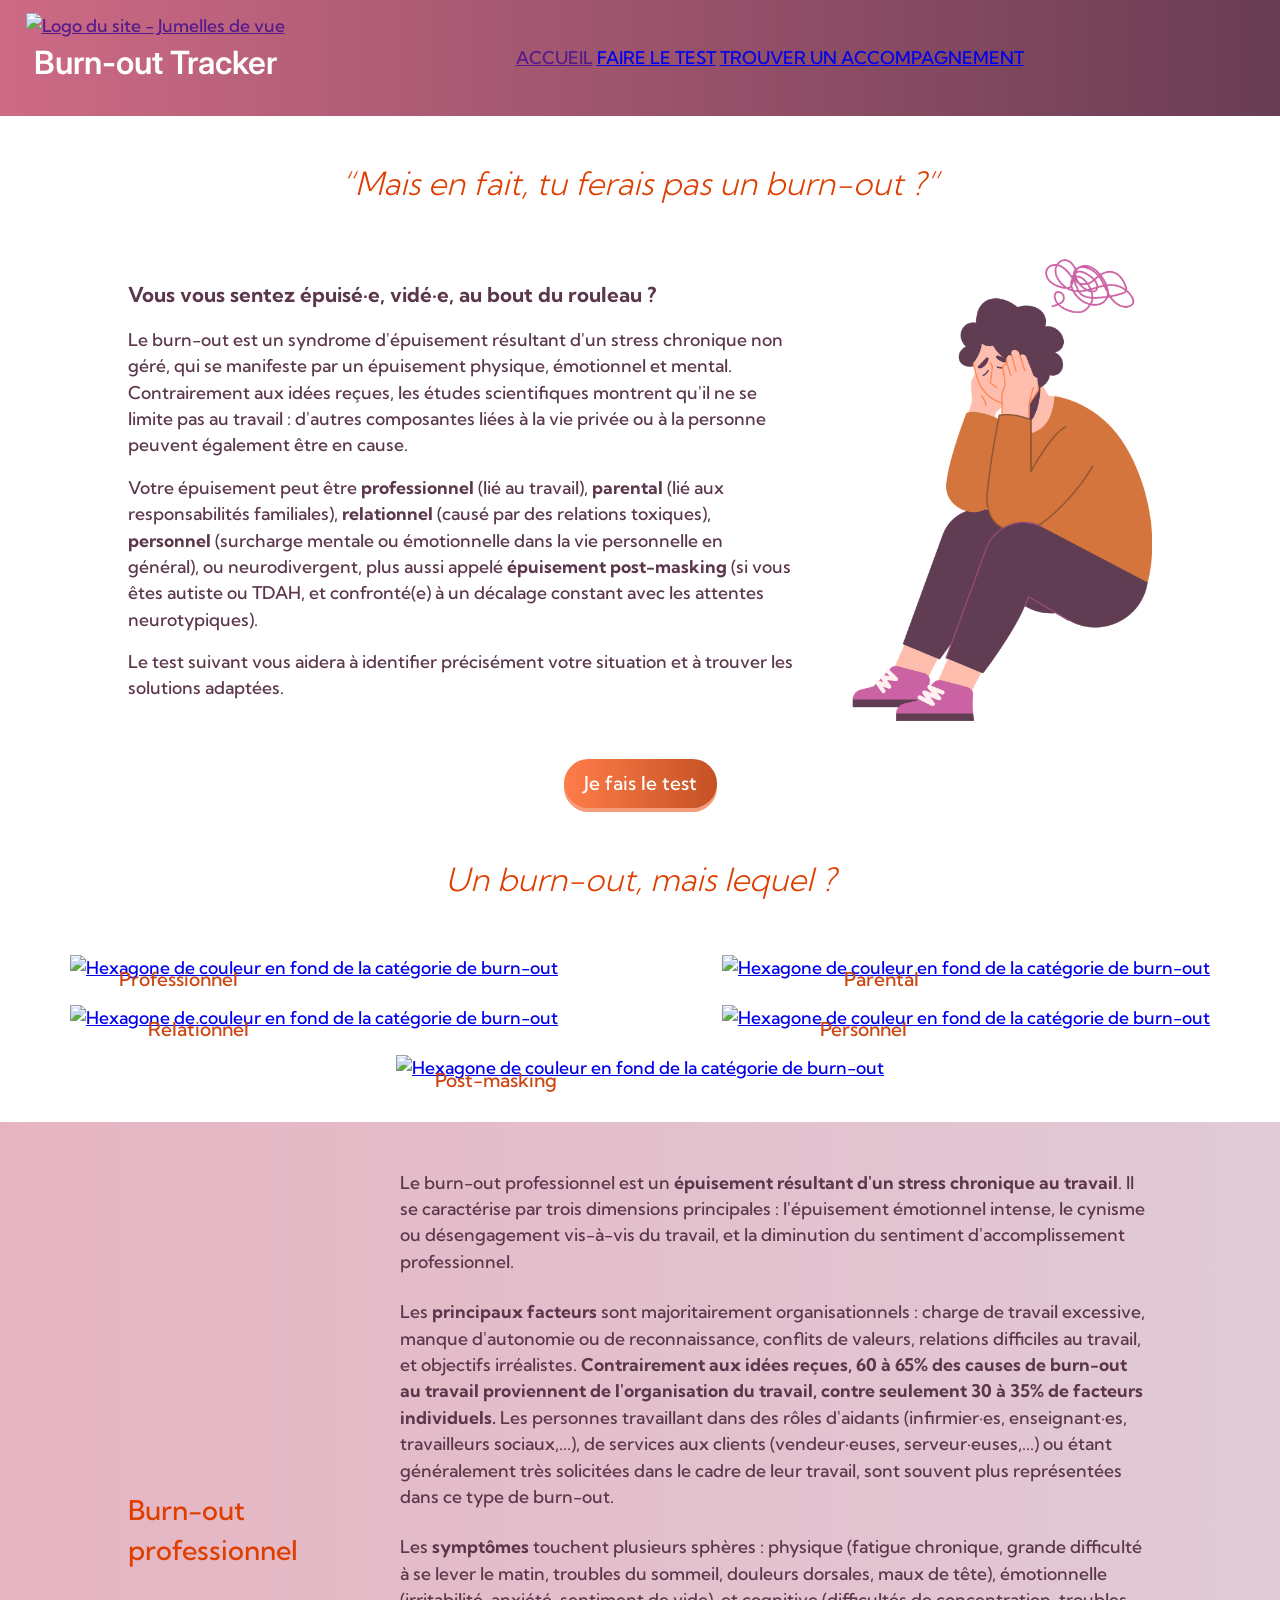
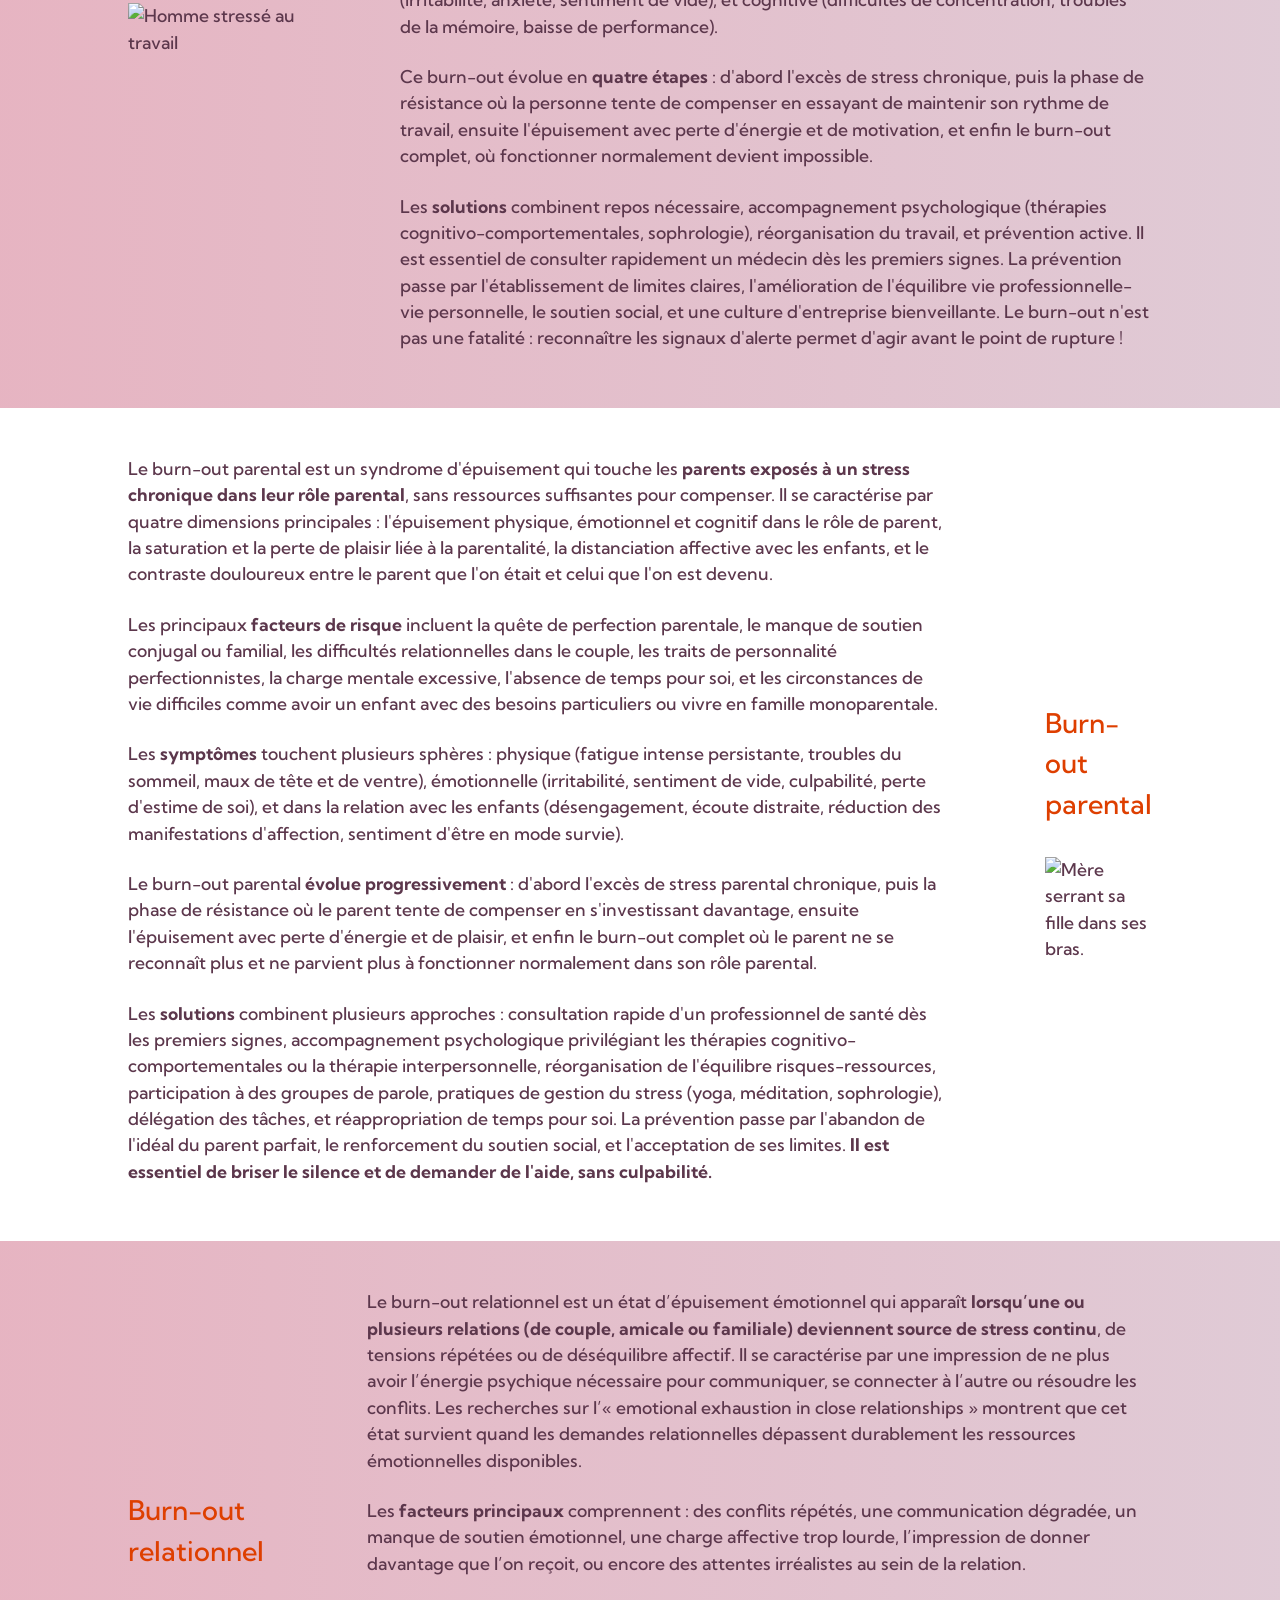
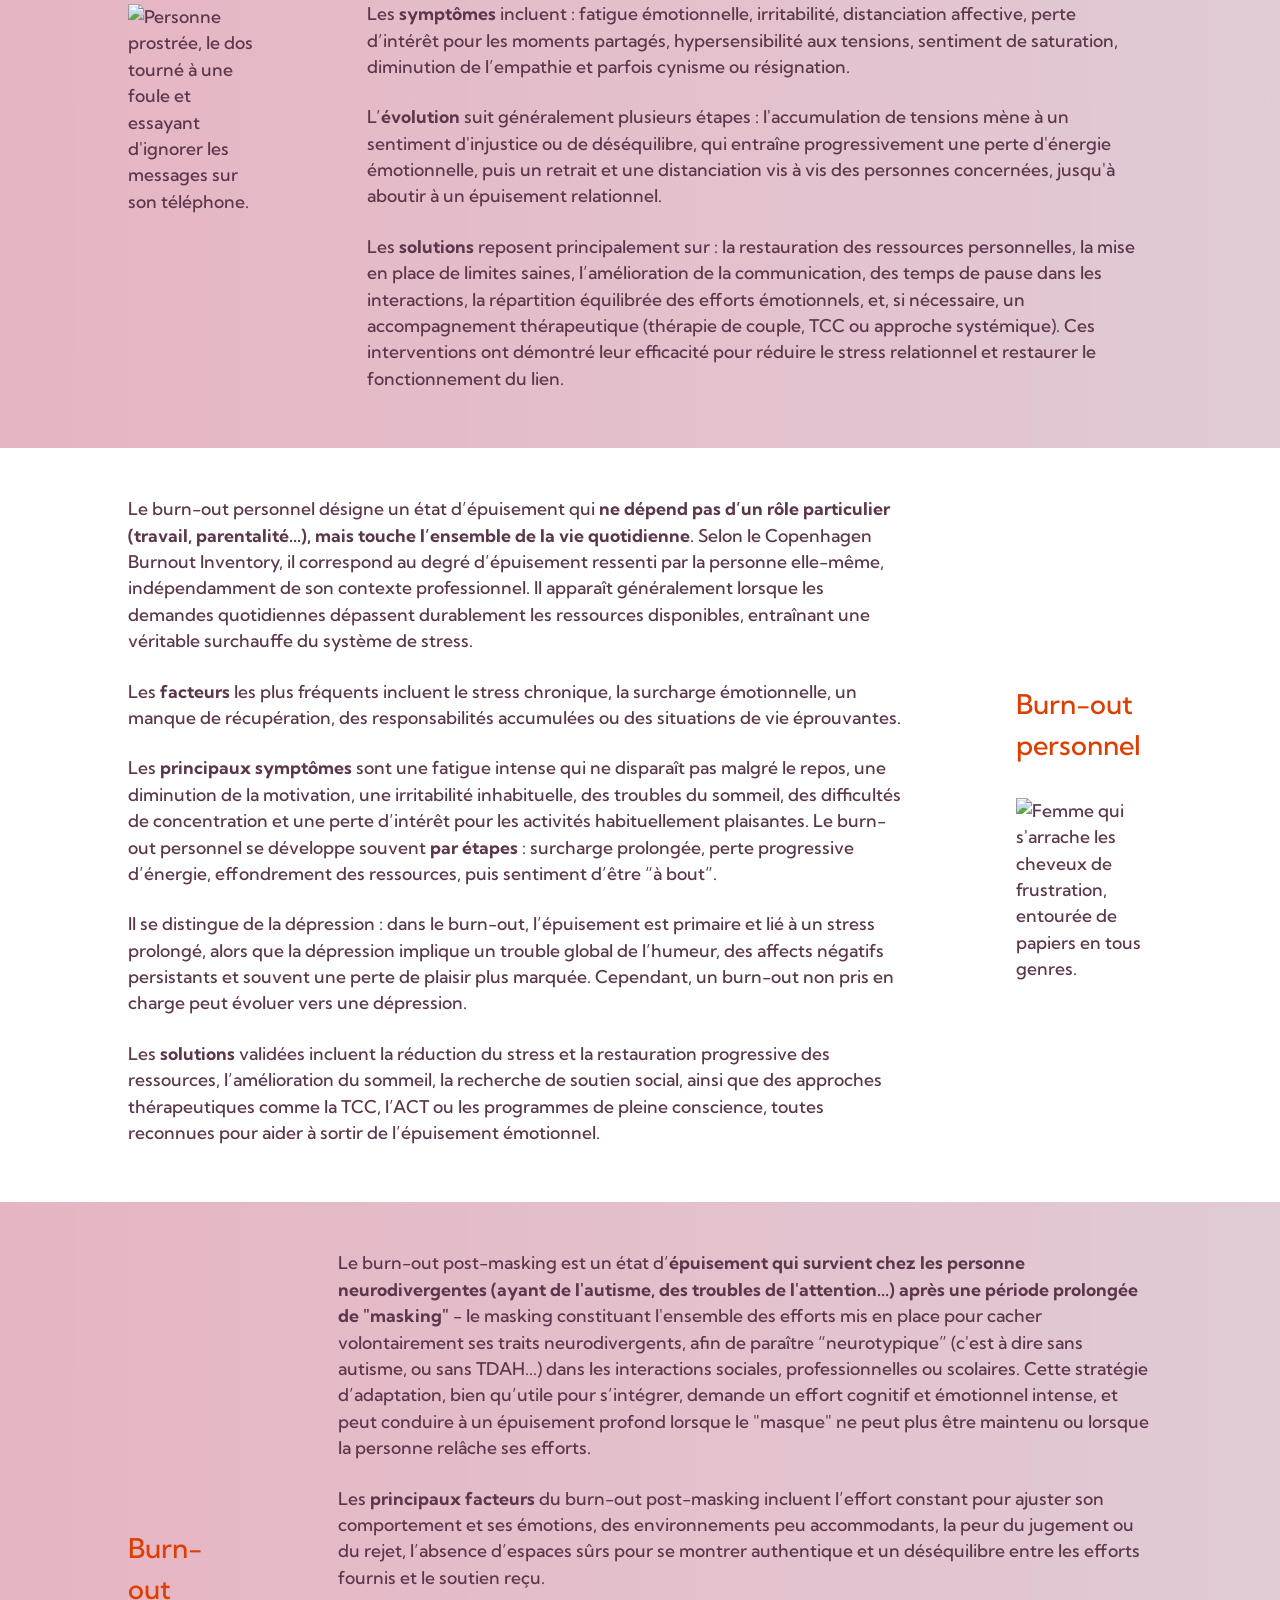
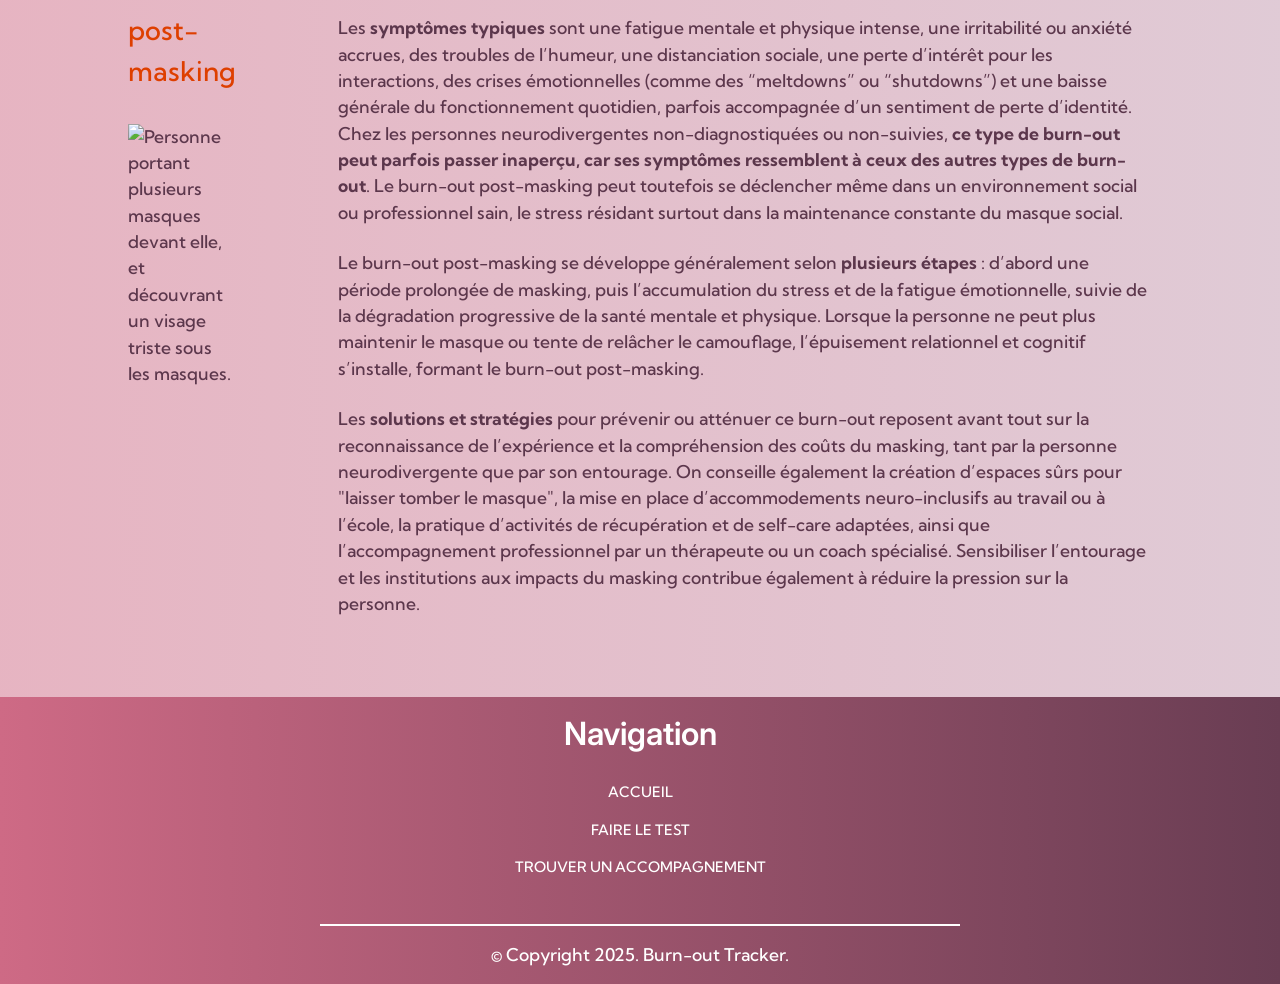
==== commit 3fae1c57: "Page 1 : image intro" ====
--- a/index.html
+++ b/index.html
@@ -14,36 +14,53 @@
     <link rel="preconnect" href="https://fonts.googleapis.com">
     <link rel="preconnect" href="https://fonts.gstatic.com" crossorigin>
     <link href="https://fonts.googleapis.com/css2?family=Inter:ital,opsz,wght@0,14..32,100..900;1,14..32,100..900&family=Josefin+Sans:ital,wght@0,100..700;1,100..700&family=Kumbh+Sans:wght@100..900&display=swap" rel="stylesheet">
+
+    <link rel="preconnect" href="https://fonts.googleapis.com">
+    <link rel="preconnect" href="https://fonts.gstatic.com" crossorigin>
+    <link href="https://fonts.googleapis.com/css2?family=Quando&family=Winky+Sans:ital,wght@0,300..900;1,300..900&display=swap" rel="stylesheet">
     
     <title>Accueil | Burn-out Tracker</title>
 </head>
 <body class="twilight day night">
 
     <header>
-        <img src="./Images/logo-rond.png" alt="Logo du site : une petite flamme levant le pouce avec un air serein.">
-
-        <div class="titre-nav">
+        <div class="logo-titre">
+            <a href=""><img src="./Images/logo.png" alt="Logo du site - Jumelles de vue"></a>
             <h1>Burn-out Tracker</h1>
-            <nav id="nav" class="nav-hide"> 
-                <a class="navPage" href="">ACCUEIL</a>
-                <a href="./HTML/page2.html">FAIRE LE TEST</a>
-                <a href="./HTML/page3.html">TROUVER UN ACCOMPAGNEMENT</a>
-            </nav>
         </div>
+        <nav id="nav" class="nav-hide"> 
+            <a class="navPage" href="">ACCUEIL</a>
+            <a href="./HTML/page2.html">FAIRE LE TEST</a>
+            <a href="./HTML/page3.html">TROUVER UN ACCOMPAGNEMENT</a>
+        </nav>
 
         <div class="buttons-mode-burger"> 
             <button id="menu" class="burgerNav"><i class="fa-solid fa-bars"></i></button> 
-        </div>
-
+        </div> 
         
     </header>
 
     <main>
         <section class="section-intro">
             <h2>“Mais en fait, tu ferais pas un burn-out ?”</h2>
-            <p>
-                Vous vous sentez épuisé·e, vidé·e, au bout du rouleau ?<br> Le burn-out est un syndrome d'épuisement résultant d'un stress chronique non géré, qui se manifeste par un épuisement physique, émotionnel et mental. Contrairement aux idées reçues, les études scientifiques montrent qu'il ne se limite pas au travail : d'autres composantes liées à la vie privée ou à la personne peuvent également être en cause. <br> Votre épuisement peut être <strong>professionnel</strong> (lié au travail), <strong>parental</strong> (lié aux responsabilités familiales), <strong>relationnel</strong> (causé par des relations toxiques), <strong>personnel</strong> (surcharge mentale ou émotionnelle dans la vie personnelle en général), ou neurodivergent, plus aussi appelé <strong> épuisement post-masking</strong> (si vous êtes autiste ou TDAH, et confronté(e) à un décalage constant avec les attentes neurotypiques).<br>Le test suivant vous aidera à identifier précisément votre situation et à trouver les solutions adaptées.
-            </p>
+            <div class="img-intro">
+                <div>
+                    <h3>
+                        Vous vous sentez épuisé·e, vidé·e, au bout du rouleau ?
+                    </h3>
+                    <p>
+                        Le burn-out est un syndrome d'épuisement résultant d'un stress chronique non géré, qui se manifeste par un épuisement physique, émotionnel et mental. Contrairement aux idées reçues, les études scientifiques montrent qu'il ne se limite pas au travail : d'autres composantes liées à la vie privée ou à la personne peuvent également être en cause. </p>
+                    <p>
+                        Votre épuisement peut être <strong>professionnel</strong> (lié au travail), <strong>parental</strong> (lié aux responsabilités familiales), <strong>relationnel</strong> (causé par des relations toxiques), <strong>personnel</strong> (surcharge mentale ou émotionnelle dans la vie personnelle en général), ou neurodivergent, plus aussi appelé <strong> épuisement post-masking</strong> (si vous êtes autiste ou TDAH, et confronté(e) à un décalage constant avec les attentes neurotypiques).
+                    </p>
+                    <p>
+                        Le test suivant vous aidera à identifier précisément votre situation et à trouver les solutions adaptées.
+                    </p>
+                </div>
+
+                <img src="./Images/page1-intro.png">
+            </div>
+            
 
             <a href="./HTML/page2.html" class="btn"><span class="front">Je fais le test</span></a>
             
--- a/Styles/page1.css
+++ b/Styles/page1.css
@@ -12,7 +12,8 @@
     --btn-mode-border : #CEEFFA;
 
     --text-a-font : "Kumbh Sans", sans-serif;
-    --h1-h2-font : "Inter", sans-serif;
+    --h1-h2-font : "Winky Sans", sans-serif;
+    /* --h1-h2-font : "Inter", sans-serif; */
 }
 
 main {
@@ -21,11 +22,28 @@
         flex-direction: column;
         justify-content: space-between;
         align-items: center;
-        gap:2rem;
+        gap:2.5rem;
         padding-bottom: 2rem;
-        width:70%;
-
+        width:80%;
         
+        .img-intro {
+            display:flex;
+            flex-direction: row;
+            justify-content: space-between;
+            align-items: center;
+            gap:3.5rem;
+
+            img {
+                max-width: 300px;
+            }
+            div {
+                display: flex;
+                flex-direction: column;
+                justify-content: space-between;
+                align-items: flex-start;
+                gap:1rem;
+            }
+        } 
     }
 
     .presentationsBurnouts {
@@ -33,7 +51,7 @@
         flex-direction: column;
         justify-content: space-between;
         align-items: center;
-        gap:2rem;
+        gap:2.5rem;
         width:100%;
 
         h2 {
@@ -176,6 +194,23 @@
 }
 
 /**--------------------*/
+/** Mediaquery 1100px : */
+/**--------------------*/
+
+@media (max-width:959px) {
+    main .section-intro .img-intro {
+        flex-direction: column-reverse;
+        justify-content: space-between;
+        align-items: center;
+        gap:2rem;
+
+        img {
+            max-width: 50%;
+        }
+    }
+}
+
+/**--------------------*/
 /** Mediaquery 959px : */
 /**--------------------*/
 
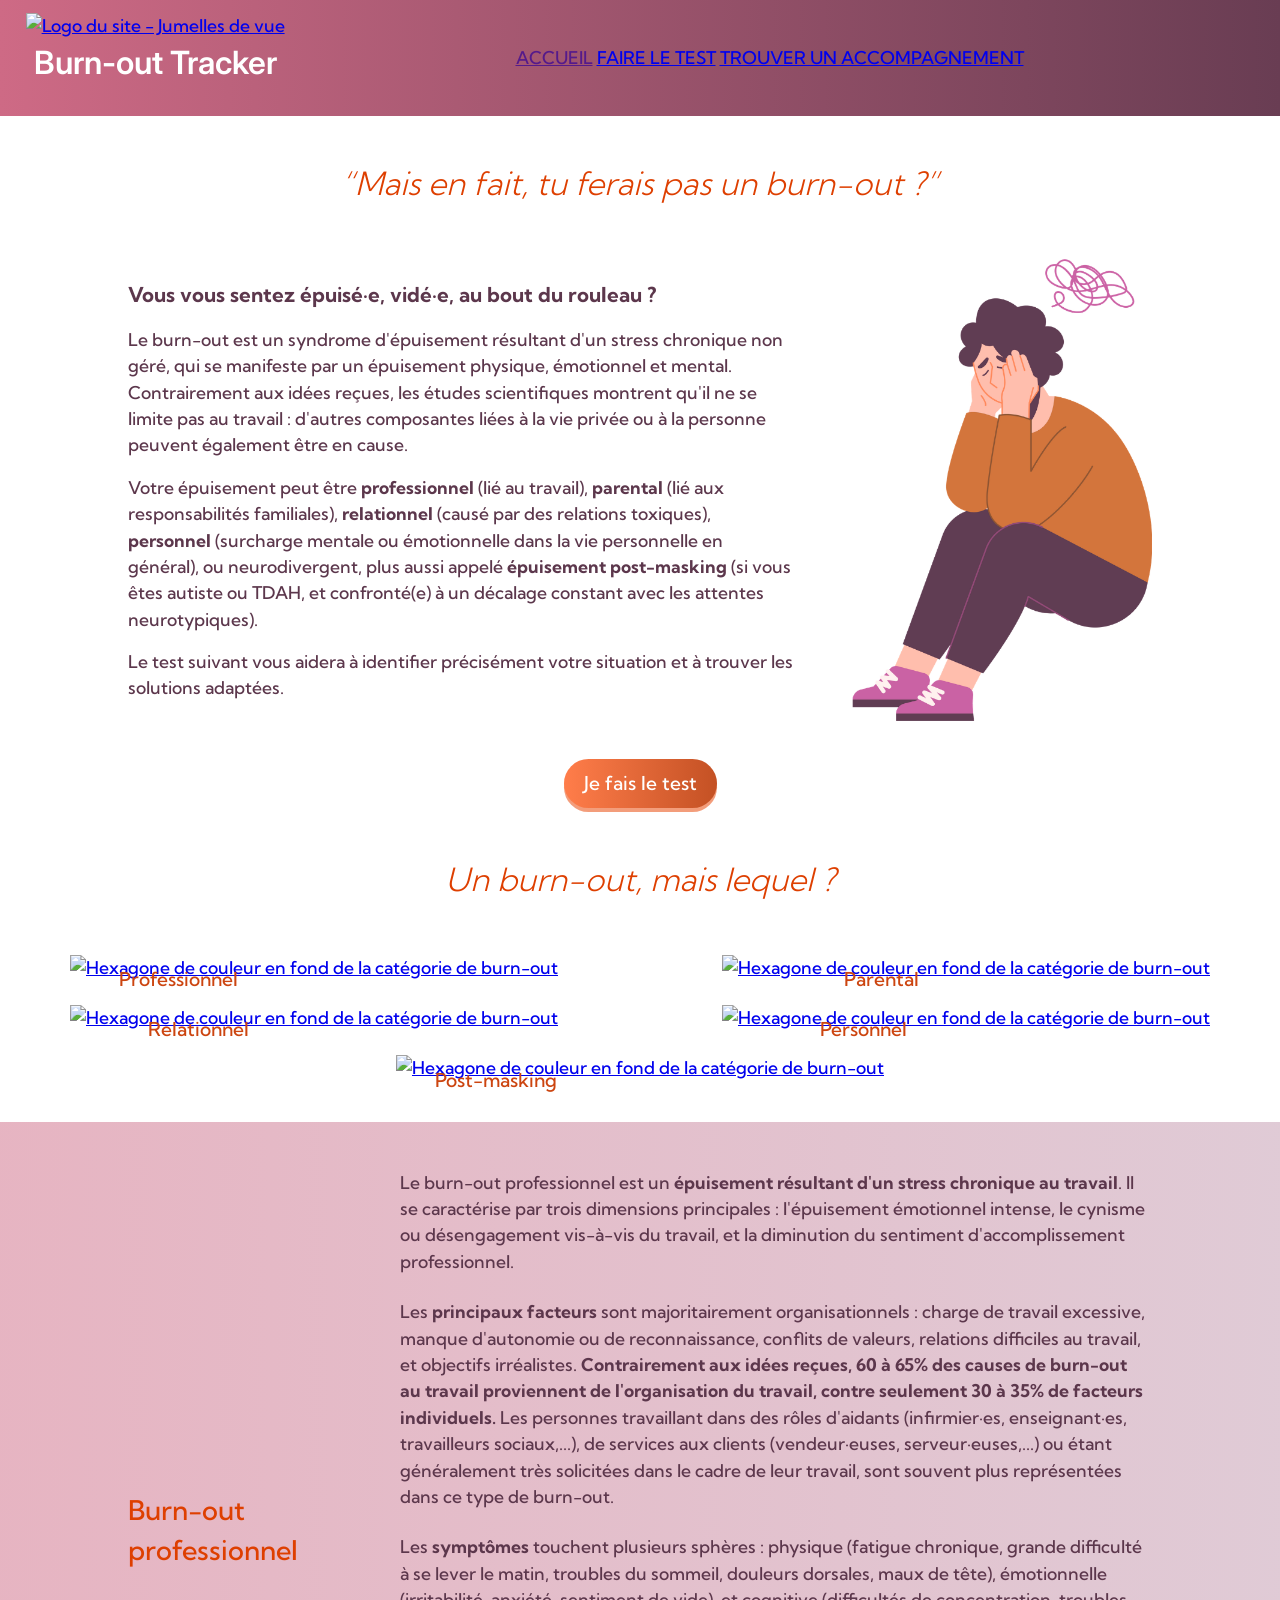
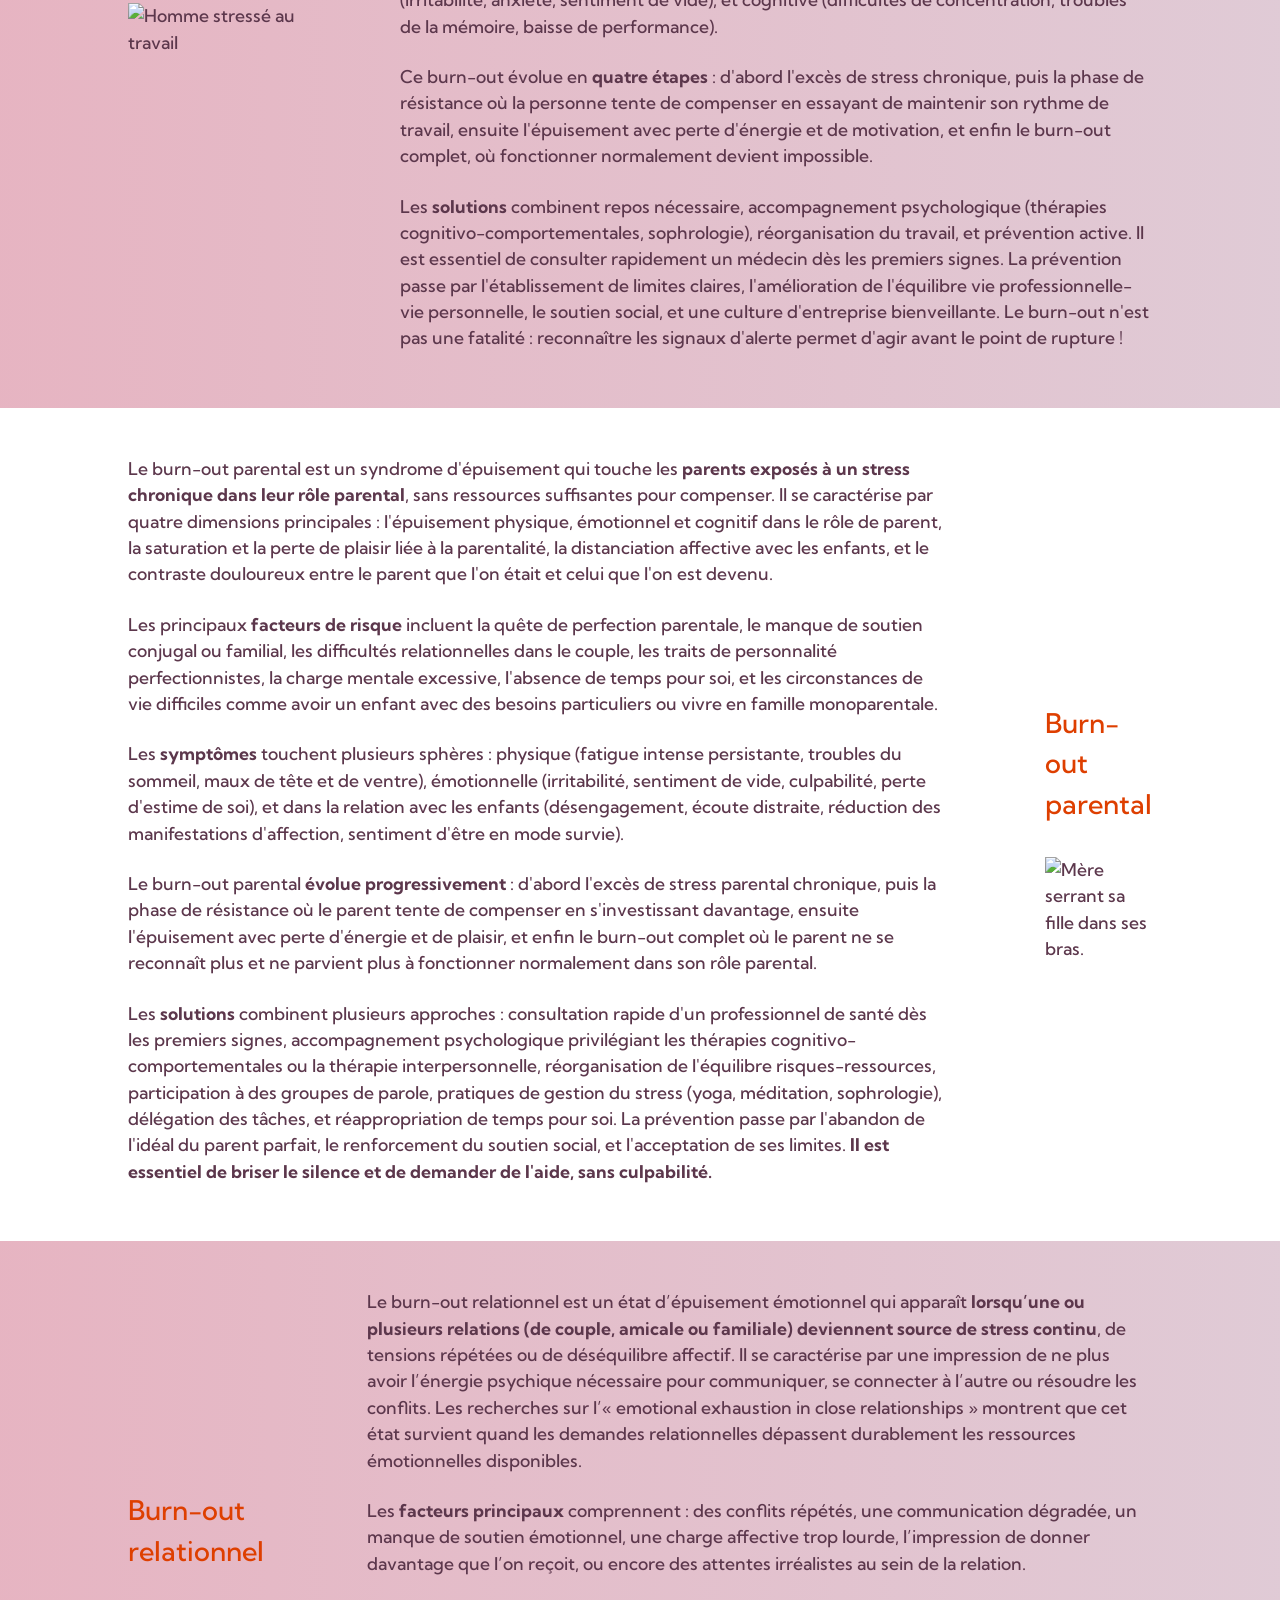
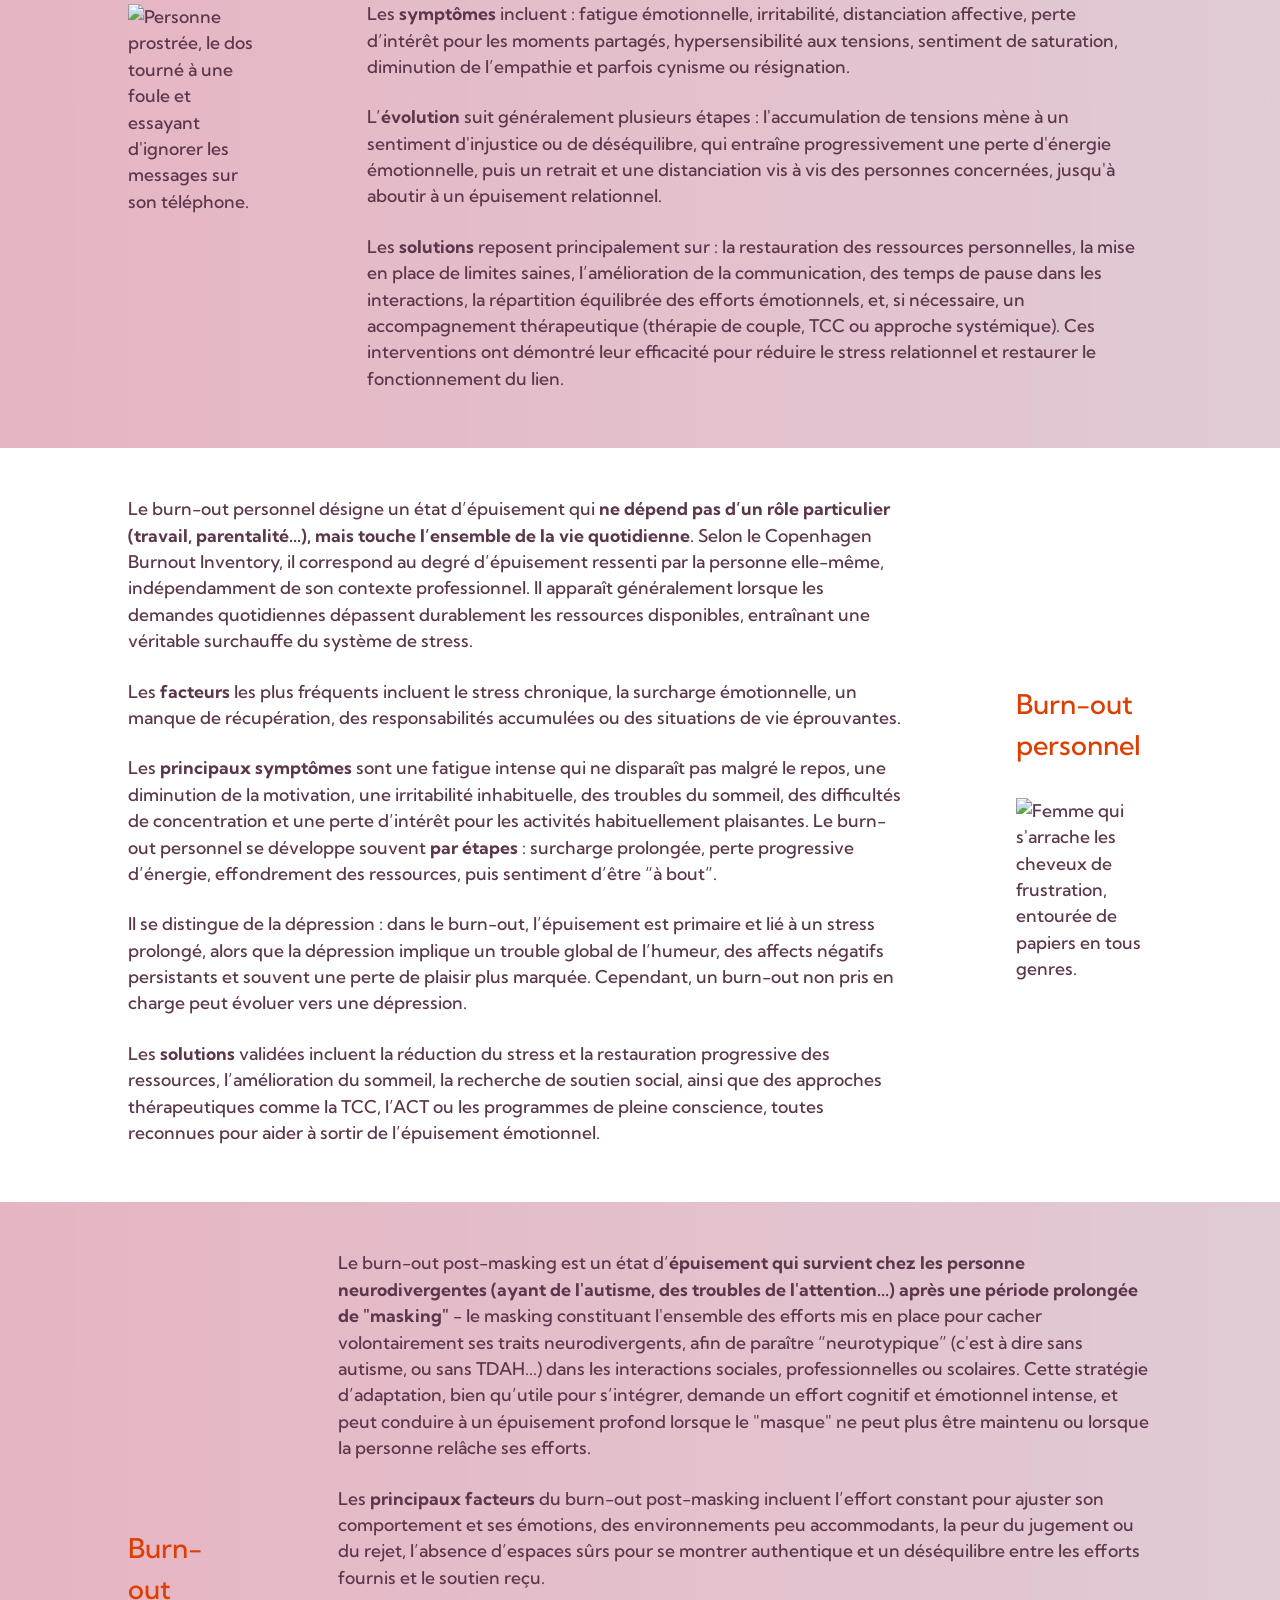
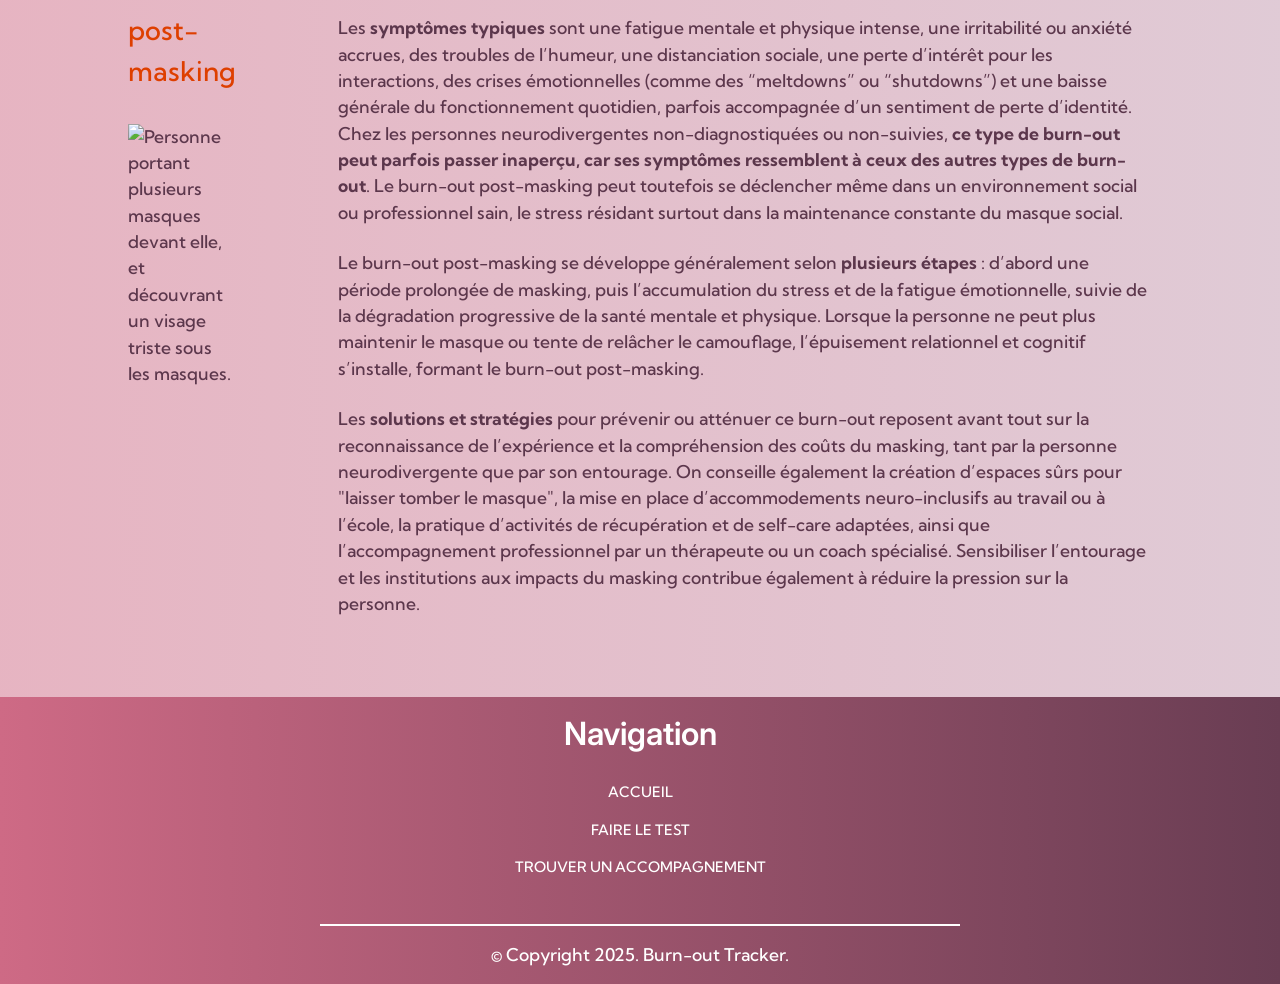
==== commit 8826872d: "liens entre pages" ====
--- a/index.html
+++ b/index.html
@@ -3,6 +3,8 @@
 <head>
     <meta charset="UTF-8">
     <meta name="viewport" content="width=device-width, initial-scale=1.0">
+    <!-- Favicon : -->
+     <link rel="icon" href="./Images/favicon.png" type="image/png">
     <!--liens CSS :-->
     <link rel="stylesheet" href="./Styles/global.css">
     <link rel="stylesheet" href="./Styles/page1.css">
@@ -25,7 +27,7 @@
 
     <header>
         <div class="logo-titre">
-            <a href=""><img src="./Images/logo.png" alt="Logo du site - Jumelles de vue"></a>
+            <a href="./index.html"><img src="./Images/logo.png" alt="Logo du site - Jumelles de vue"></a>
             <h1>Burn-out Tracker</h1>
         </div>
         <nav id="nav" class="nav-hide"> 
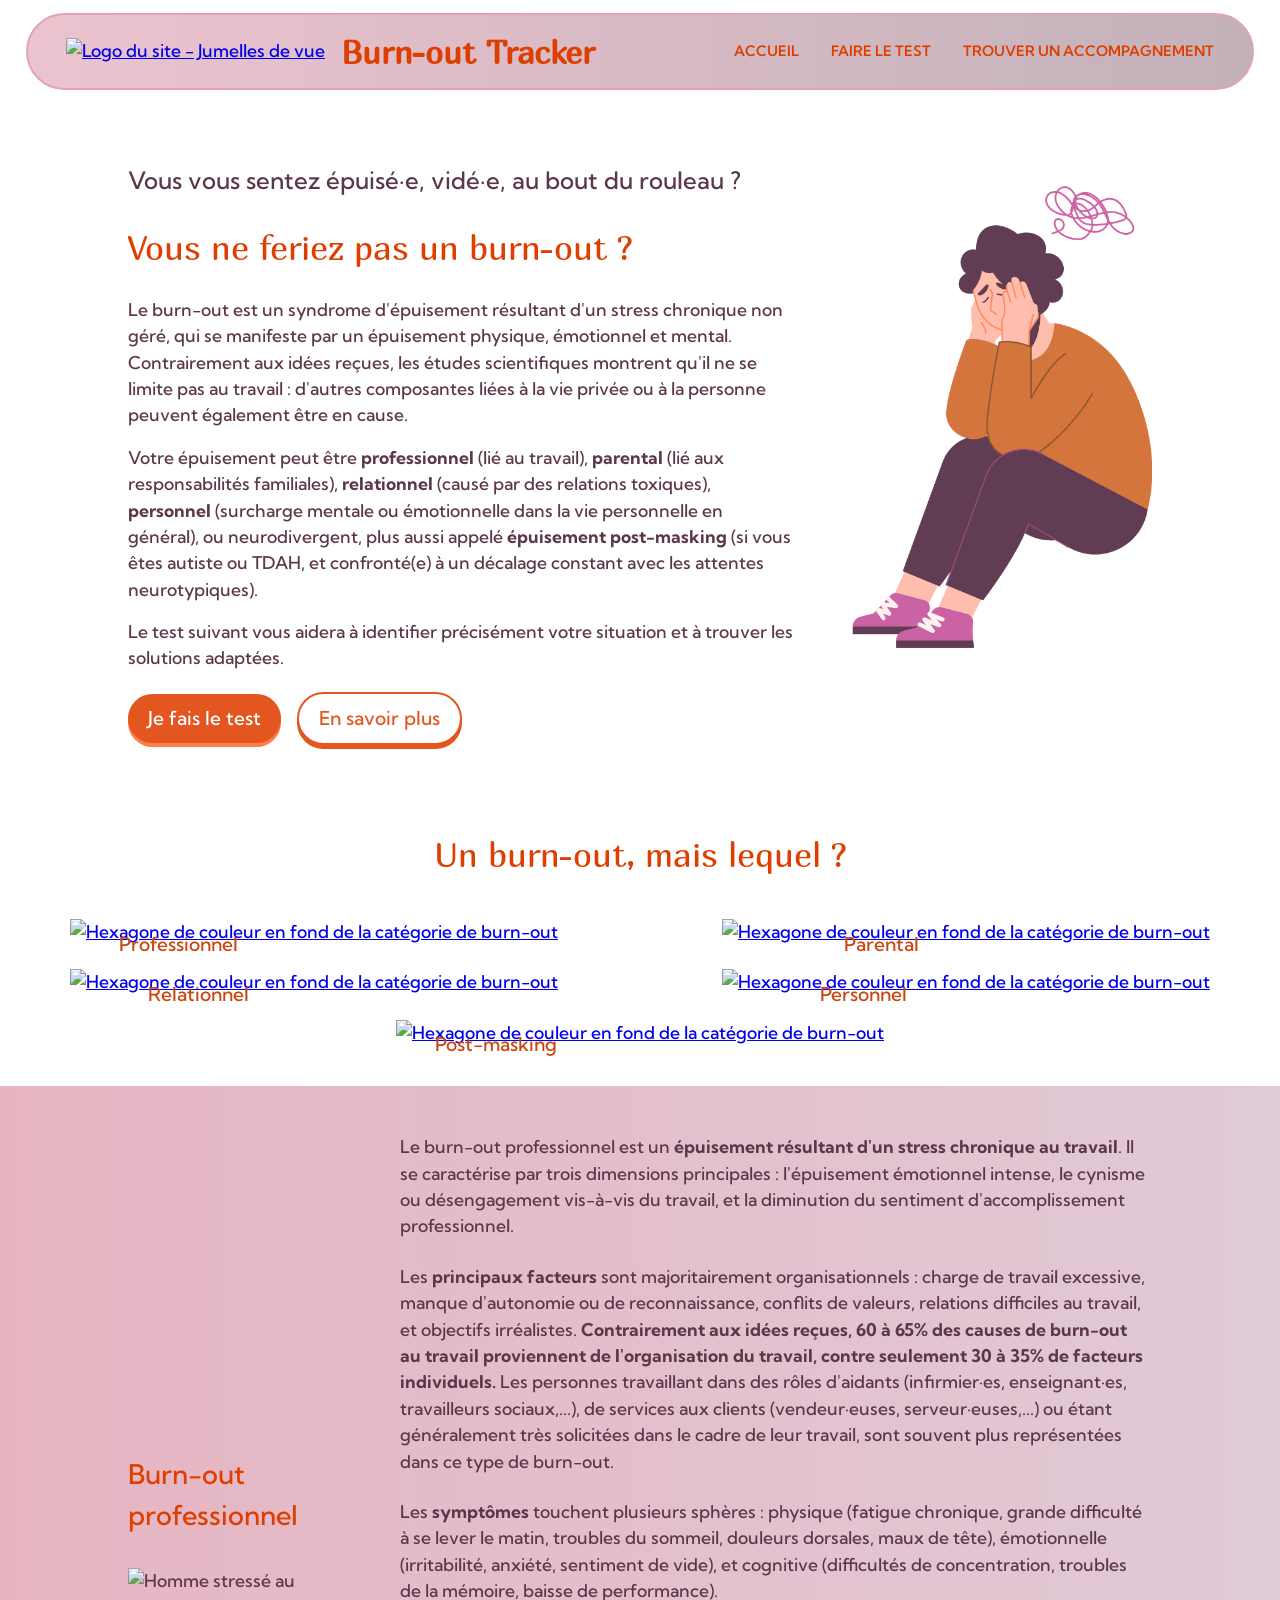
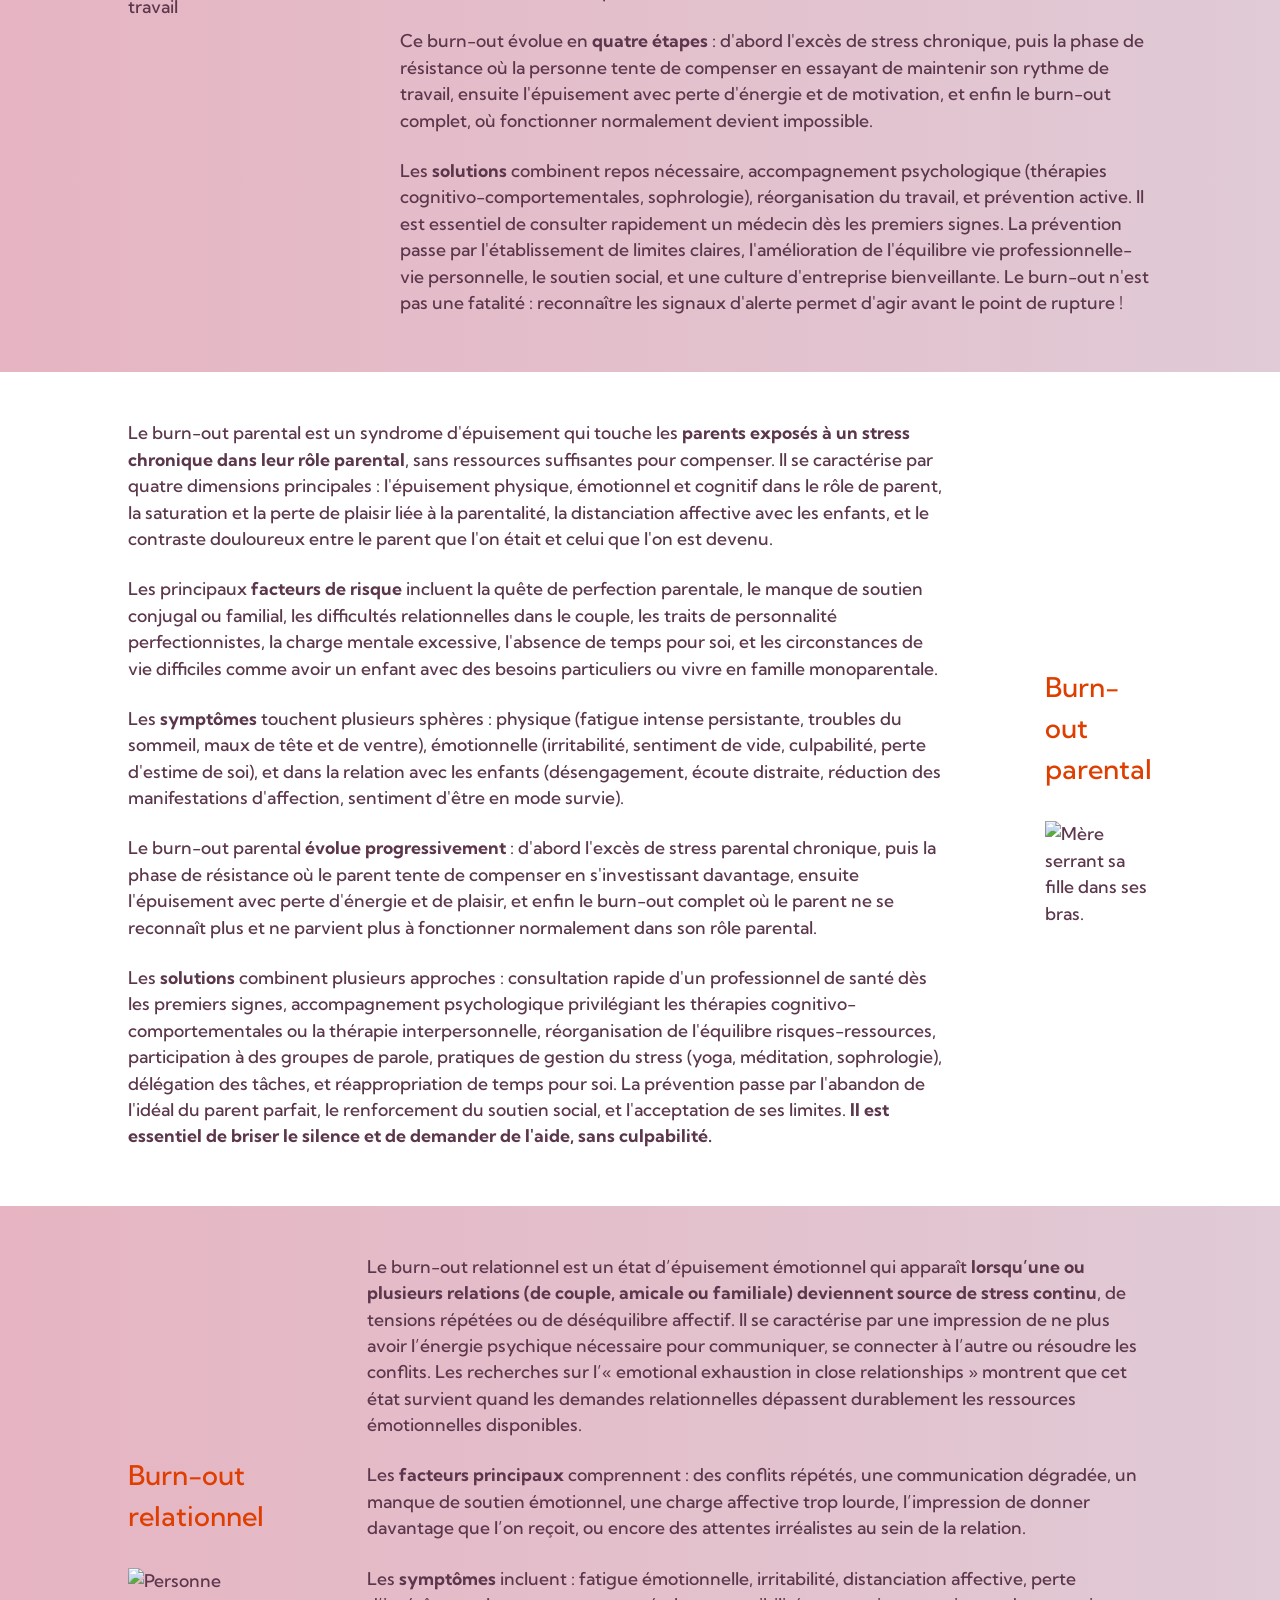
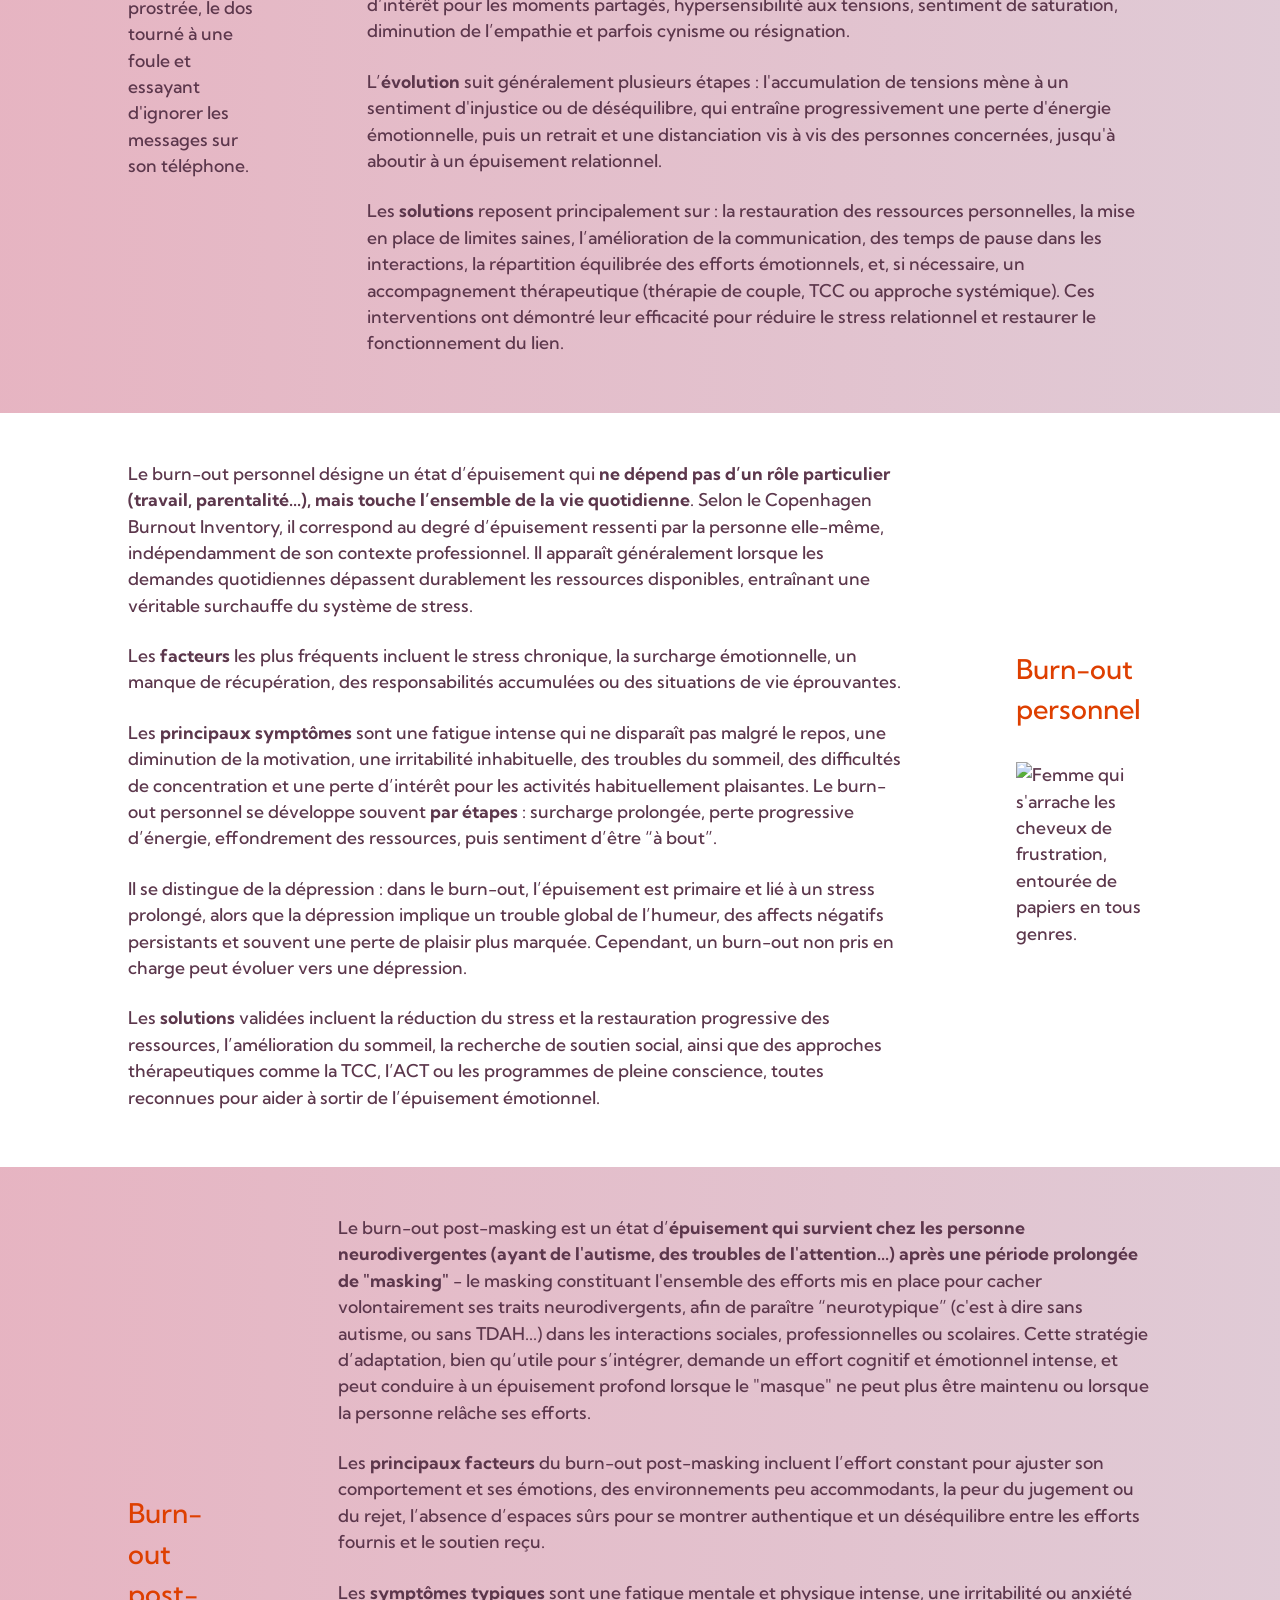
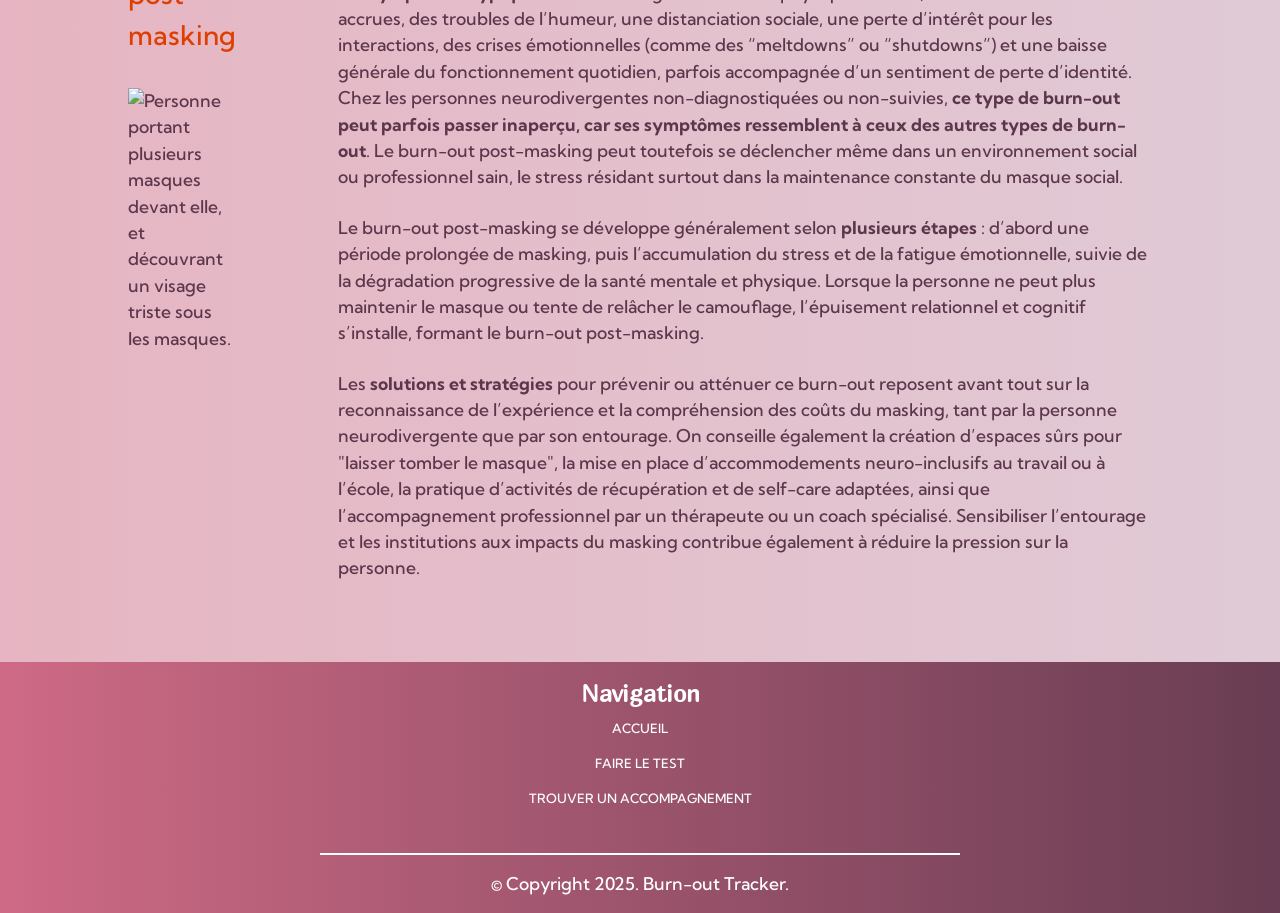
==== commit 569ae476: "Page2.js : correction classe "personnel" en "postMasking"" ====
--- a/index.html
+++ b/index.html
@@ -19,7 +19,7 @@
 
     <link rel="preconnect" href="https://fonts.googleapis.com">
     <link rel="preconnect" href="https://fonts.gstatic.com" crossorigin>
-    <link href="https://fonts.googleapis.com/css2?family=Quando&family=Winky+Sans:ital,wght@0,300..900;1,300..900&display=swap" rel="stylesheet">
+    <link href="https://fonts.googleapis.com/css2?family=Marmelad&family=Quando&family=Winky+Sans:ital,wght@0,300..900;1,300..900&display=swap" rel="stylesheet">
     
     <title>Accueil | Burn-out Tracker</title>
 </head>
@@ -44,30 +44,38 @@
 
     <main>
         <section class="section-intro">
-            <h2>“Mais en fait, tu ferais pas un burn-out ?”</h2>
             <div class="img-intro">
-                <div>
+                <div class="intro-h-text">
+                    <h2>
+                        Vous vous sentez épuisé·e, vidé·e, au bout du rouleau ?
+                    </h2>
                     <h3>
-                        Vous vous sentez épuisé·e, vidé·e, au bout du rouleau ?
+                       Vous ne feriez pas un burn-out ?
                     </h3>
-                    <p>
-                        Le burn-out est un syndrome d'épuisement résultant d'un stress chronique non géré, qui se manifeste par un épuisement physique, émotionnel et mental. Contrairement aux idées reçues, les études scientifiques montrent qu'il ne se limite pas au travail : d'autres composantes liées à la vie privée ou à la personne peuvent également être en cause. </p>
-                    <p>
-                        Votre épuisement peut être <strong>professionnel</strong> (lié au travail), <strong>parental</strong> (lié aux responsabilités familiales), <strong>relationnel</strong> (causé par des relations toxiques), <strong>personnel</strong> (surcharge mentale ou émotionnelle dans la vie personnelle en général), ou neurodivergent, plus aussi appelé <strong> épuisement post-masking</strong> (si vous êtes autiste ou TDAH, et confronté(e) à un décalage constant avec les attentes neurotypiques).
-                    </p>
-                    <p>
-                        Le test suivant vous aidera à identifier précisément votre situation et à trouver les solutions adaptées.
-                    </p>
+                    <div class="intro-p">
+                        <p>
+                            Le burn-out est un syndrome d'épuisement résultant d'un stress chronique non géré, qui se manifeste par un épuisement physique, émotionnel et mental. Contrairement aux idées reçues, les études scientifiques montrent qu'il ne se limite pas au travail : d'autres composantes liées à la vie privée ou à la personne peuvent également être en cause. </p>
+                        <p>
+                            Votre épuisement peut être <strong>professionnel</strong> (lié au travail), <strong>parental</strong> (lié aux responsabilités familiales), <strong>relationnel</strong> (causé par des relations toxiques), <strong>personnel</strong> (surcharge mentale ou émotionnelle dans la vie personnelle en général), ou neurodivergent, plus aussi appelé <strong> épuisement post-masking</strong> (si vous êtes autiste ou TDAH, et confronté(e) à un décalage constant avec les attentes neurotypiques).
+                        </p>
+                        <p>
+                            Le test suivant vous aidera à identifier précisément votre situation et à trouver les solutions adaptées.
+                        </p>
+                    </div>
                 </div>
 
                 <img src="./Images/page1-intro.png">
             </div>
+
+            <div class="btn-liens">
+                <a href="./HTML/page2.html" class="btn"><span class="front">Je fais le test</span></a>
+                <a href="#presentationsBurnouts" class="btn-2"><span class="front">En savoir plus</span></a>
+            </div>
             
-
-            <a href="./HTML/page2.html" class="btn"><span class="front">Je fais le test</span></a>
+            
             
         </section>
-        <section class="presentationsBurnouts">
+        <section class="presentationsBurnouts" id="presentationsBurnouts">
 
             <h2>Un burn-out, mais lequel ?</h2>
 
--- a/Styles/global.css
+++ b/Styles/global.css
@@ -13,14 +13,10 @@
     --h2-color :#DE3F00;
     --twilight-categoriesBurnout : #CC4510;
     --btn-light: #FF7D4A;
-    --btn-dark: #C45124;
-    --btn-border:#F39D7B;
-    --btn-mode-border : #CEEFFA;
+    --btn-dark: #e3561f;
 
     --text-a-font : "Kumbh Sans", sans-serif;
-    --h1-h2-font : "Inter", sans-serif;
-
-
+    --h1-h2-font : "Marmelad", sans-serif;
 }
 
 html {
@@ -43,44 +39,50 @@
 }
     
 header {
-    background: linear-gradient(90deg, #CE6A85,#693D53); 
-    position:relative;
+    background: linear-gradient(90deg, rgb(206, 106, 133, 0.4),rgb(105, 61, 83, 0.4)); 
+    border:2px solid #e2a3b4;
+    border-radius: 50px;
+    position: relative;
     display:flex;
     flex-direction: row;
     justify-content: space-between;
     align-items: center;
-    width: 100%;
-    padding-left: 2%;
-    padding-right: 2%;
+    width: auto;
+    padding-left: 3%;
+    padding-right: 3%;
     padding-top: 1%;
     padding-bottom: 1%;
+    margin-top:1%;
+    margin-right: 2%;
     margin-bottom:2rem;
+    margin-left:2%;
     gap:3rem;
 
-    /* img {
-        width:80px;
-    } */
-
-    .titre-nav {
+    .logo-titre {
         display: flex;
-        flex-direction: column;
-        justify-content: space-between;
+        flex-direction: row;
+        justify-content: flex-start;
         align-items: center;
         gap:1rem;
-        width:50%;
-
-        nav {
+
+        a img {
+            width:100px;
+        }
+    }
+
+    nav {
             display:flex;
             flex-direction: row;
             justify-content: space-between;
             align-items: flex-end;
             font-size: 0.9rem;
+            font-weight: 600;
             gap:2rem;
 
             a {
-                color:white;
+                color: var(--h2-color);
                 text-decoration: none;
-                text-align: center;
+                text-align:left;
                 position:relative;
             }
 
@@ -92,7 +94,7 @@
                 height: 1px;
                 bottom: 0;
                 left: 0;
-                background-color: white;
+                background-color: var(--h2-color);
                 transition: transform 0.25s ease-out;
                 transform-origin: bottom center;
             }
@@ -101,7 +103,6 @@
                 transform: scaleX(1);
                 transform-origin: bottom center;
             }
-        }
     }
 
     .buttons-mode-burger {
@@ -112,45 +113,46 @@
         align-items: flex-end;
         gap:1rem;
         max-width: 100%;
+        display:none;
 
         .burgerNav {
             font-size: 2rem;
             color:white;
-            border:2px solid var(--twilight-hexagone-light);
+            border:none;
+            /* border:2px solid var(--twilight-hexagone-light); */
             border-radius : 7px;
             background-color: transparent;
             padding-left: 0.5rem;
             padding-right: 0.5rem;
             padding-top:0.3rem;
             padding-bottom: 0.3rem;
-            display:none;
+            
         }
     }
 }
 
 h1 {
-    color:white;
-    text-align: center;
-    /* font-style: italic; */
+    color: var(--h2-color);
     font-weight: 600;
     font-size: 2rem;
-    font-family: "Inter", sans-serif;
-    padding-bottom:1rem;
+    font-family: var(--h1-h2-font);
 }
 
 h2 {
     color :var(--h2-color);
     text-align: center;
-    font-style: italic;
-    font-weight: 300;
-    font-size:2rem;
-    padding-top:0.7rem;
-    padding-bottom:0.7rem;
+    /* font-style: italic; */
+    font-weight: 400;
+    font-size:2.1rem;
+    font-family: var(--h1-h2-font);
+    /* padding-top:0.7rem; */
+    /* padding-bottom:0.7rem; */
 
 }
 
 .btn {
-    background: var(--btn-border);
+    background: #FF7D4A;
+    /* background: var(--btn-border); */
     border:none;
     border-radius: 50px;
     position: relative;
@@ -164,7 +166,8 @@
         padding-right : 20px;
         border-radius: 50px;
         color:white;
-        background: linear-gradient(90deg, var(--btn-light), var(--btn-dark));
+        background: #e3561f;
+        /* background: linear-gradient(90deg, var(--btn-light), var(--btn-dark)); */
         text-decoration: none;
         font-family: var(--text-a-font);
         font-size:1.2rem;
@@ -178,7 +181,6 @@
 
 .btn:hover .front {
     transform: translateY(-6px);
-   
 }
 
 .btn:active .front {
@@ -197,11 +199,6 @@
     position: relative;
     text-decoration: none;
     text-align: center;
-    /* border-top:2px solid var(--btn-dark);
-    border-right: 2px solid var(--btn-dark);
-    border-left:2px solid var(--btn-dark);
-    border-bottom:6px  solid var(--btn-dark); */
-    
 
     .front {
         display:block;
@@ -248,6 +245,8 @@
 section {
     width:70%;
     margin:auto;
+    padding-top:2.5rem;
+    padding-bottom: 2.5rem;
 }
 
 p {
@@ -286,6 +285,11 @@
             justify-content: space-between;
             align-items: center;
             gap:0.5rem;
+
+            h1 {
+                color:white;
+                font-size:1.5rem;
+            }
             
     
             nav {
@@ -293,14 +297,15 @@
                 flex-direction: column;
                 justify-content: flex-end;
                 align-items: center;
-                font-size: 0.9rem;
+                font-size: 0.8rem;
                 gap: 1rem;
     
                 a {
-                color:white;
-                text-decoration: none;
-                text-align: center;
-                position:relative;
+                    color:white;
+                    text-decoration: none;
+                    text-align: center;
+                    position:relative;
+
                 }   
 
                 a::after {
@@ -308,7 +313,7 @@
                     position: absolute;
                     width: 100%;
                     transform: scaleX(0);
-                    height: 2px;
+                    height: 1px;
                     bottom: 0;
                     left: 0;
                     background-color: white;
@@ -338,31 +343,67 @@
 }
 
 /**--------------------*/
+/** Mediaquery hover : */
+/**--------------------*/
+
+@media (hover: hover) {
+    a:hover::after {
+        transform: scaleX(1);
+    }
+
+    .btn:hover .front {
+        transform: translateY(-6px);
+    }
+
+    .btn-2:hover .front {
+        transform: translateY(-6px);
+    }
+}
+
+/**--------------------*/
 /** Mediaquery 959px : */
 /**--------------------*/
 
 @media (max-width:959px) {
-    header .titre-nav .nav-hide {
-        display:none;
-    }
-
-    header .titre-nav .nav-show {
-        position: absolute;
-        top:100%;
-        right: 0px;
-        background-color:var(--twilight-header-dark);
-        padding:20px 30px 50px 50px;
-        display:flex;
-        flex-direction: column;
-        justify-content: start;
-        align-items: start;
-        gap:20px;
-        z-index: 100;
-    }
-
-    header .buttons-mode-burger .burgerNav {
-        display:flex;
-        
+    header {
+        nav {
+            position: fixed;
+            top: 0;
+            right: 0;
+            height: 100vh;
+            width: 70%;
+            background-color: var(--twilight-header-dark);
+            display: flex;
+            flex-direction: column;
+            justify-content: center;
+            align-items: flex-start;
+            gap: 2rem;
+            padding: 1rem;
+            z-index: 1000;
+            transform: translateX(100%);
+            transition: transform 0.3s ease-in-out;
+
+            a {
+                color:white;
+            }
+
+            a::after {
+                color:white;
+            }
+        }
+
+        nav.nav-show {
+            transform: translateX(0);
+        }
+
+        .buttons-mode-burger {
+            display:flex;
+
+            .burgerNav {
+                z-index: 1001;
+                position: relative; /* nécessaire pour que z-index fonctionne */
+            }
+        }
     }
 
     section {
@@ -376,7 +417,6 @@
 /**--------------------*/
 
 @media (max-width:500px) {
-    
     header {
         padding-top:1rem;
         padding-bottom: 1rem;
@@ -384,7 +424,10 @@
         img {
             width:60px;
         }
-        .titre-nav  {
+        .logo-titre  {
+            a img {
+                width:70px;
+            }
             h1 {
                 font-size: 1.5rem;
             }
@@ -397,19 +440,27 @@
 /**--------------------*/
 
 @media (max-width:375px) {
-    header .buttons-mode-burger {
-        gap:8rem;
-    }
-}
-
-
-    
-    
-    
-
-
-
-    
-    
-
-
+    header {
+        gap:0.5rem;
+        .logo-titre{
+            gap:0.5rem;
+        }
+        .buttons-mode-burger {
+            gap:8rem;
+        }
+    }
+    
+    
+}
+
+
+    
+    
+    
+
+
+
+    
+    
+
+
--- a/Styles/page1.css
+++ b/Styles/page1.css
@@ -7,24 +7,23 @@
     --h2-color :#DE3F00;
     --twilight-categoriesBurnout : #CC4510;
     --btn-light: #FF7D4A;
-    --btn-dark: #C45124;
-    --btn-border:#F39D7B;
-    --btn-mode-border : #CEEFFA;
+    --btn-dark: #e3561f;
 
     --text-a-font : "Kumbh Sans", sans-serif;
-    --h1-h2-font : "Winky Sans", sans-serif;
-    /* --h1-h2-font : "Inter", sans-serif; */
+    --h1-h2-font : "Marmelad", sans-serif;
 }
 
 main {
+
     .section-intro {
         display: flex;
         flex-direction: column;
         justify-content: space-between;
-        align-items: center;
-        gap:2.5rem;
-        padding-bottom: 2rem;
+        align-items: flex-start;
+        gap:1.5rem;
         width:80%;
+
+        
         
         .img-intro {
             display:flex;
@@ -36,14 +35,52 @@
             img {
                 max-width: 300px;
             }
-            div {
+            
+            .intro-h-text {
                 display: flex;
                 flex-direction: column;
                 justify-content: space-between;
                 align-items: flex-start;
-                gap:1rem;
-            }
-        } 
+                gap:1.5rem;
+
+                h2 {
+                    font-family: var(--text-a-font);
+                    font-size: 1.5rem;
+                    font-weight: 500;
+                    color: var(--twilight-text);
+                    text-align: start;
+                }
+
+                h3 {
+                    color :var(--h2-color);
+                    /* text-align: center; */
+                    /* font-style: italic; */
+                    font-weight: 400;
+                    font-size:2.1rem;
+                    font-family: var(--h1-h2-font);
+
+                }
+
+                .intro-p {
+                    display: flex;
+                    flex-direction: column;
+                    justify-content: space-between;
+                    align-items: flex-start;
+                    gap:1rem;
+                }
+            }
+        }
+        
+        .btn-liens {
+            display:flex;
+            flex-direction:row;
+            align-items: center;
+            gap:1rem;
+            
+            a {
+                align-self: center;
+            }
+        }
     }
 
     .presentationsBurnouts {
@@ -53,6 +90,7 @@
         align-items: center;
         gap:2.5rem;
         width:100%;
+        padding-bottom: 0;
 
         h2 {
             width:80%;
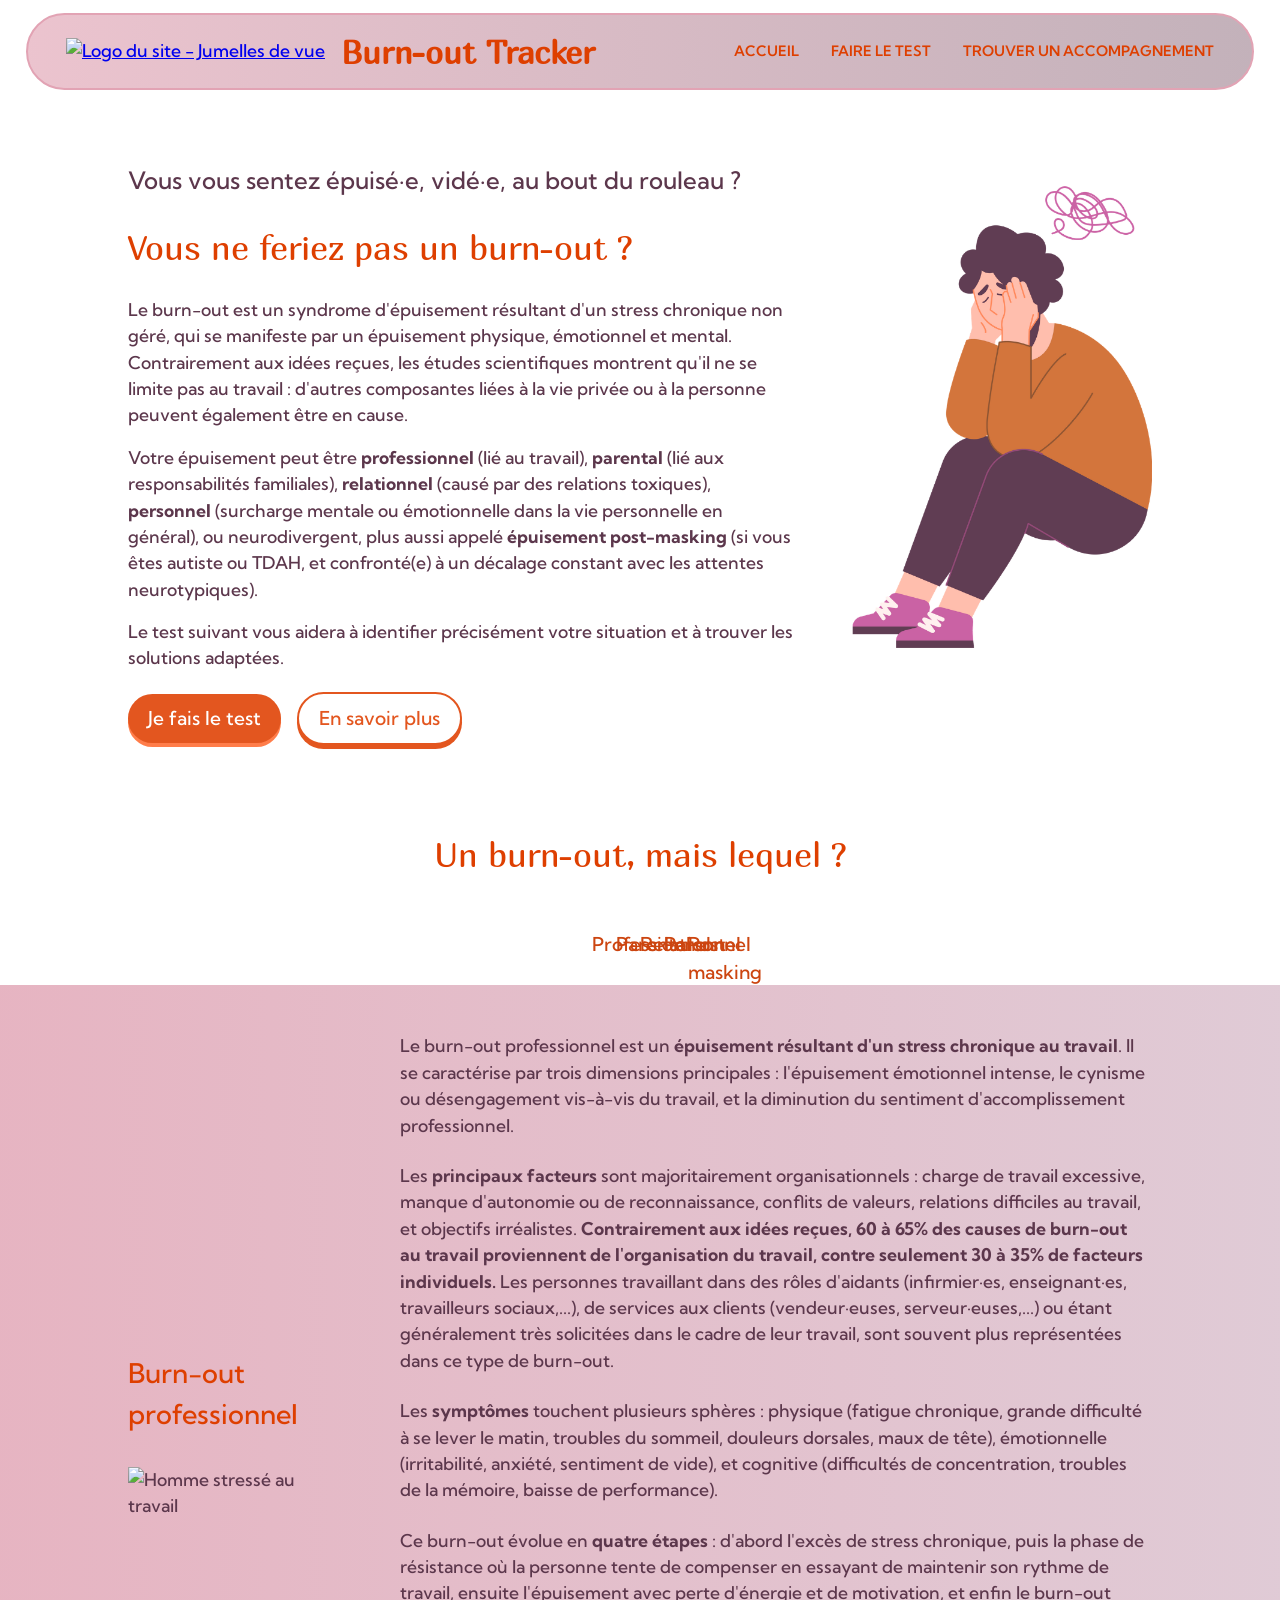
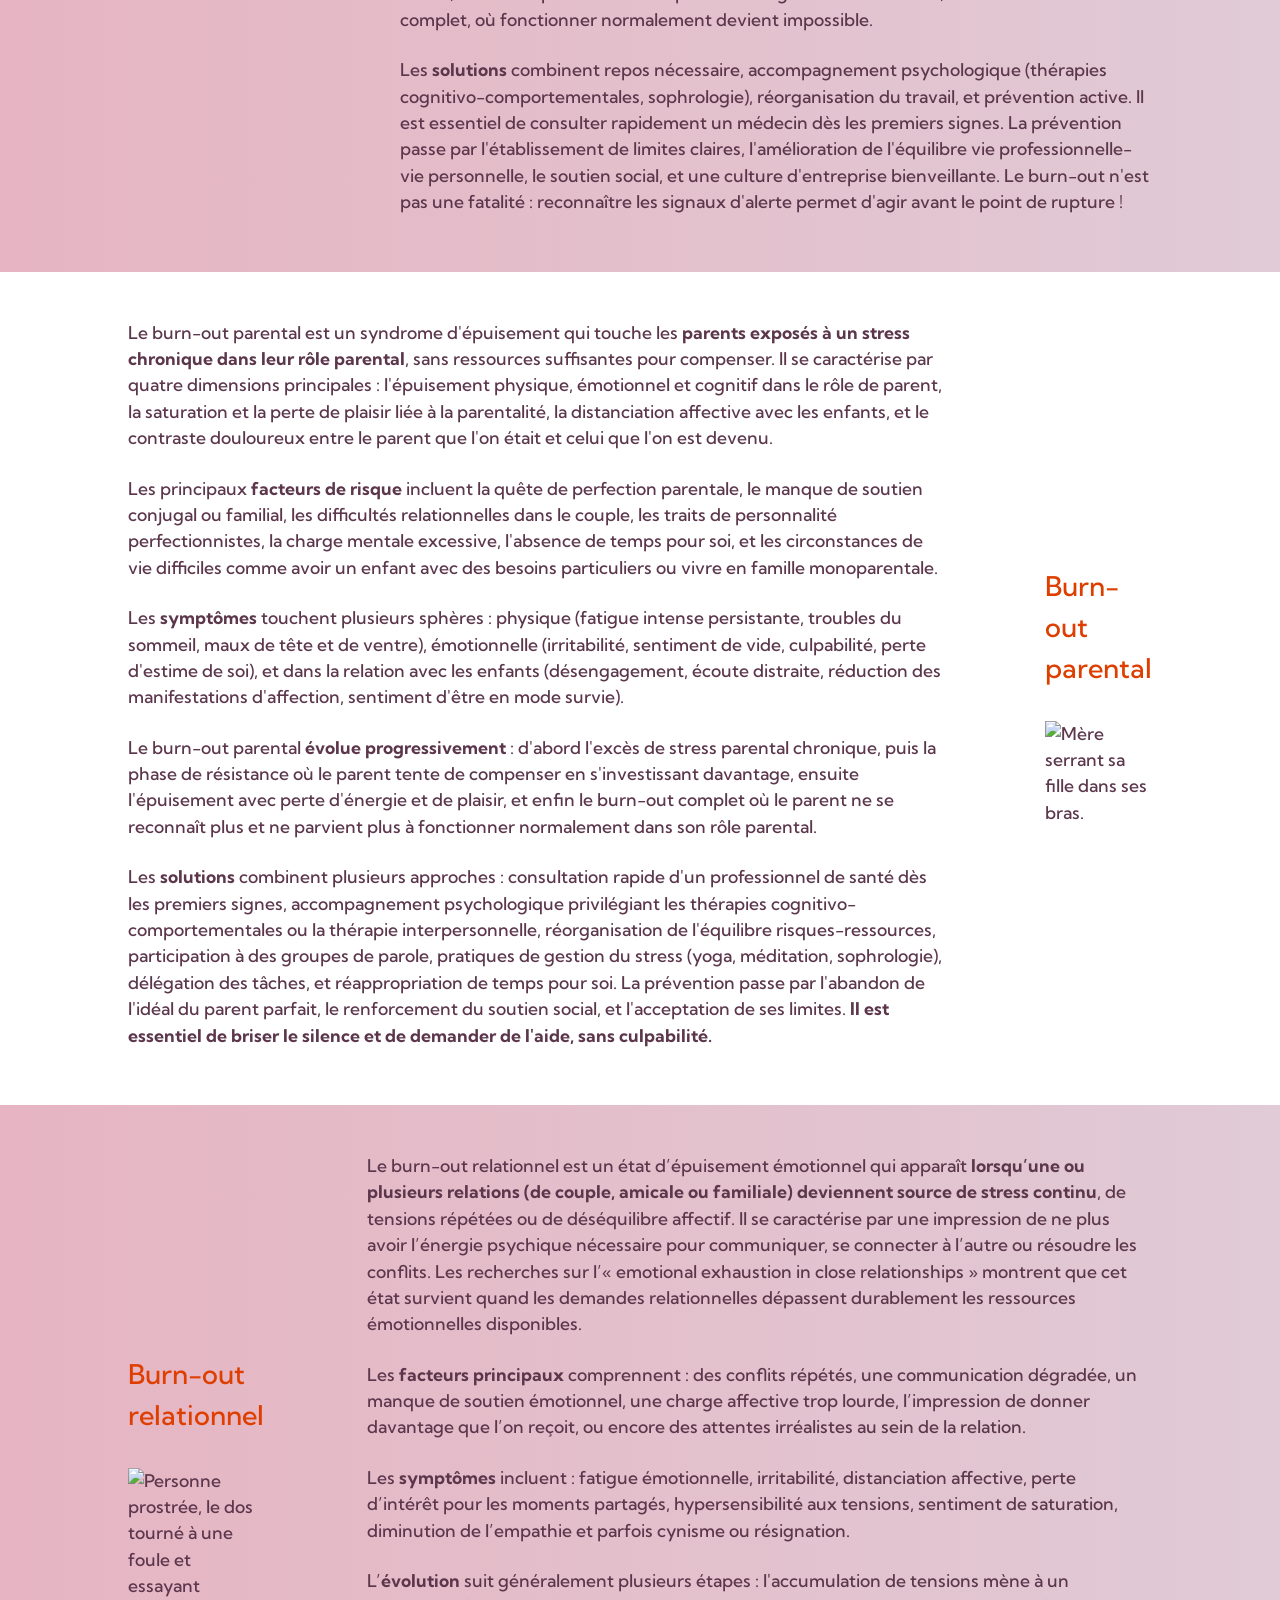
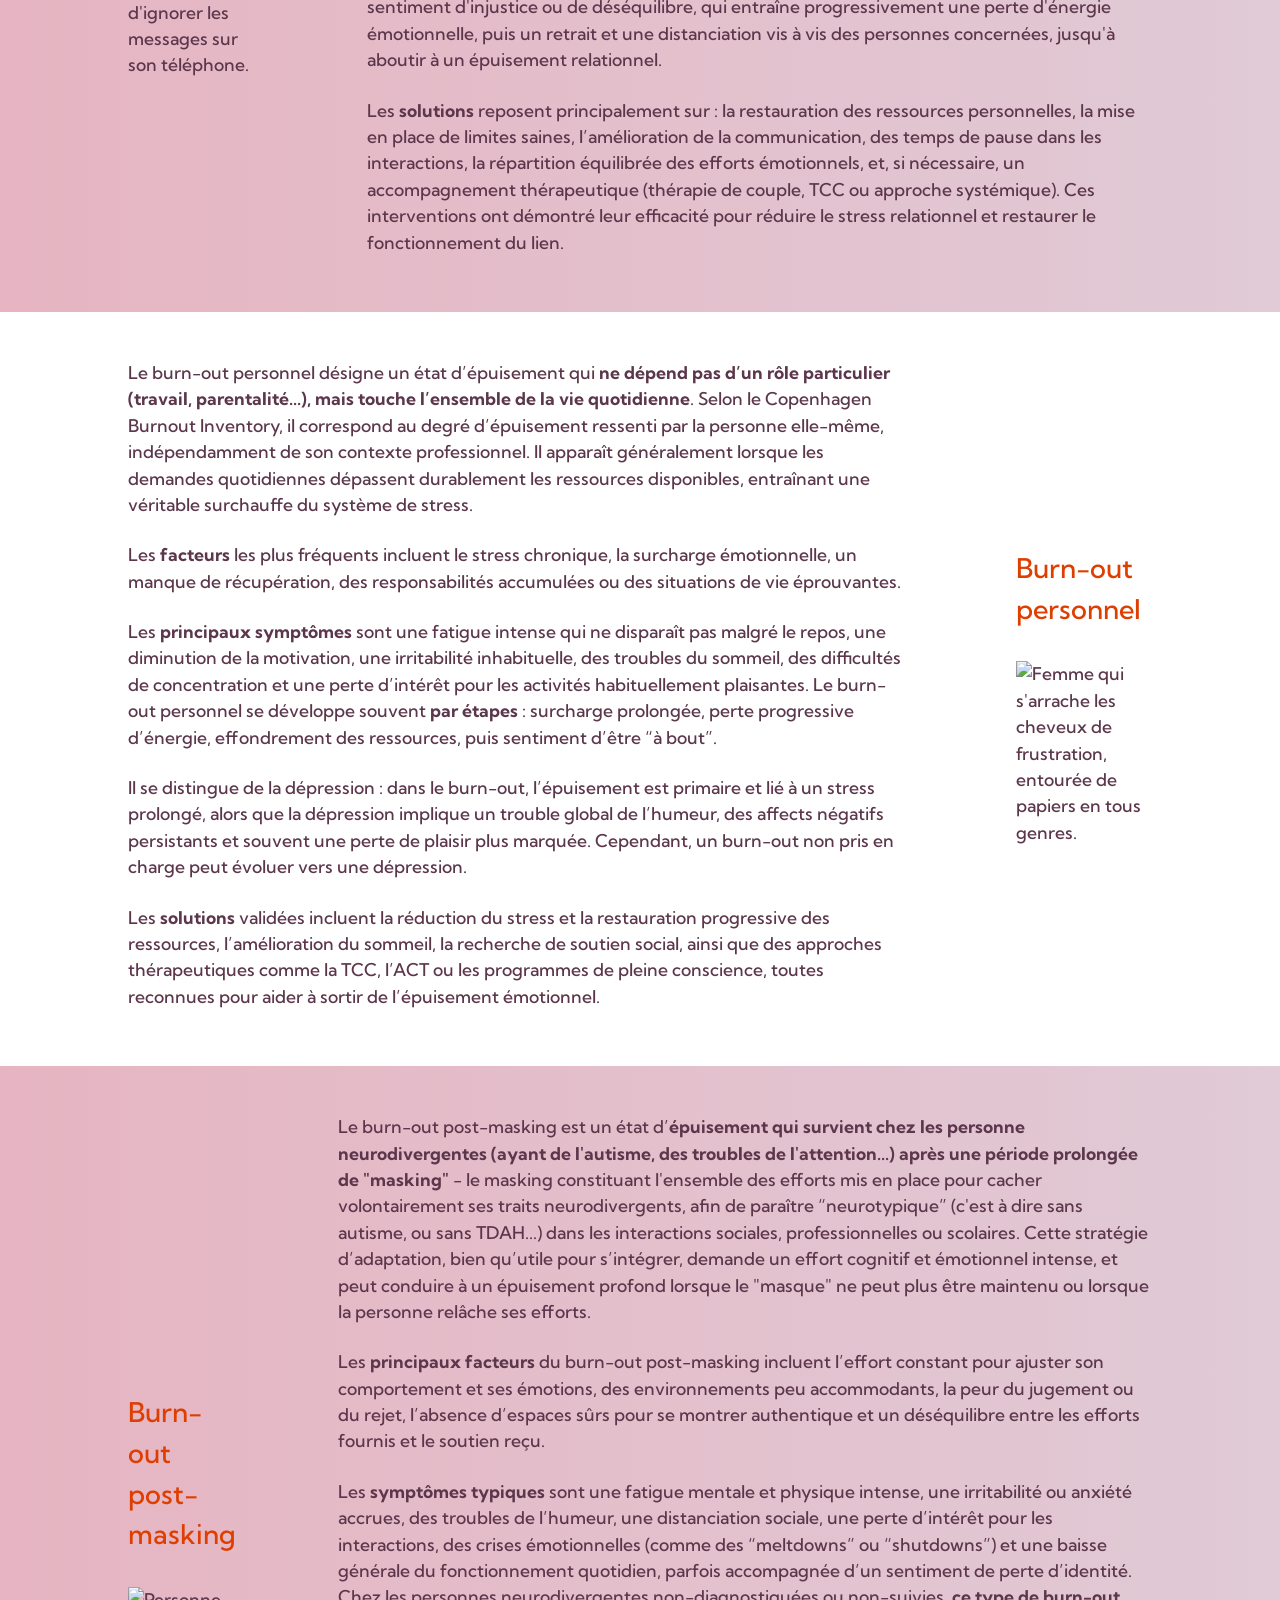
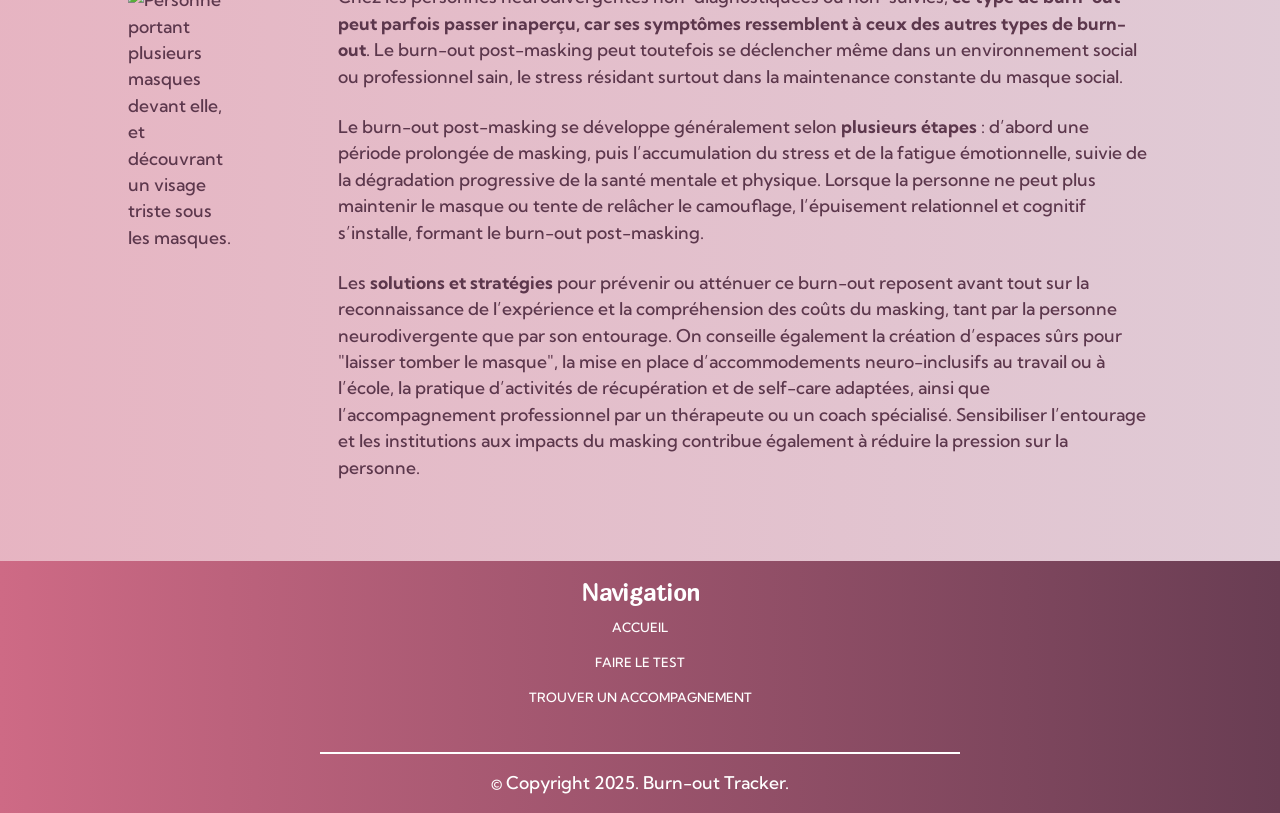
==== commit a97a2eba: "Header : dimansions responsive réglées + Nav : overflow-hidden + Accessibility check et arias" ====
--- a/index.html
+++ b/index.html
@@ -1,5 +1,5 @@
 <!DOCTYPE html>
-<html lang="en">
+<html lang="fr">
 <head>
     <meta charset="UTF-8">
     <meta name="viewport" content="width=device-width, initial-scale=1.0">
@@ -30,14 +30,14 @@
             <a href="./index.html"><img src="./Images/logo.png" alt="Logo du site - Jumelles de vue"></a>
             <h1>Burn-out Tracker</h1>
         </div>
-        <nav id="nav" class="nav-hide"> 
+        <nav id="nav" class="nav-hide" aria-label="Navigation principale"> 
             <a class="navPage" href="">ACCUEIL</a>
             <a href="./HTML/page2.html">FAIRE LE TEST</a>
             <a href="./HTML/page3.html">TROUVER UN ACCOMPAGNEMENT</a>
         </nav>
 
         <div class="buttons-mode-burger"> 
-            <button id="menu" class="burgerNav"><i class="fa-solid fa-bars"></i></button> 
+            <button id="menu" class="burgerNav" aria-label="Ouvrir le menu de navigation" aria-expanded="false"><i class="fa-solid fa-bars" aria-hidden="true"></i></button> 
         </div> 
         
     </header>
@@ -64,7 +64,7 @@
                     </div>
                 </div>
 
-                <img src="./Images/page1-intro.png">
+                <img src="./Images/page1-intro.png" alt="Personne se prenant la tête entre les mains, l'air profondément fatigué.">
             </div>
 
             <div class="btn-liens">
@@ -81,31 +81,31 @@
 
             <div class="hexaBurnouts">
                 <a  href="#infoPro" class="hexagone">
-                    <img src="./Images/hexagone-twilight.png" alt="Hexagone de couleur en fond de la catégorie de burn-out"> 
+                    <img src="./Images/hexagone-twilight.png" alt=""> 
                     <span class="professionnel">
                         Professionnel
                     </span>
                 </a>
                 <a href="#infoParent" class="hexagone">
-                    <img src="./Images/hexagone-twilight.png" alt="Hexagone de couleur en fond de la catégorie de burn-out">
+                    <img src="./Images/hexagone-twilight.png" alt="">
                     <span class="parental">
                         Parental
                     </span>
                 </a>
                 <a href="#infoRel" class="hexagone relationnel">
-                    <img src="./Images/hexagone-twilight.png" alt="Hexagone de couleur en fond de la catégorie de burn-out">
+                    <img src="./Images/hexagone-twilight.png" alt="">
                     <span  class="relationnel">
                         Relationnel
                     </span>
                 </a>
                 <a href="#infoPerso" class="hexagone personnel">
-                    <img src="./Images/hexagone-twilight.png" alt="Hexagone de couleur en fond de la catégorie de burn-out">
+                    <img src="./Images/hexagone-twilight.png" alt="">
                     <span  class="personnel">
                         Personnel
                     </span>
                 </a>
                 <a href="#infoPost" class="hexagone post-masking">
-                    <img src="./Images/hexagone-twilight.png" alt="Hexagone de couleur en fond de la catégorie de burn-out">
+                    <img src="./Images/hexagone-twilight.png" alt="">
                     <span href="#infoPost"  class="post-masking">
                         Post-masking
                     </span>
@@ -245,7 +245,7 @@
                 <nav>
                     <a class="navPage" href="">ACCUEIL</a>
                     <a href="HTML/page2.html">FAIRE LE TEST</a>
-                    <a href="HTML/page2.html">TROUVER UN ACCOMPAGNEMENT</a>
+                    <a href="HTML/page3.html">TROUVER UN ACCOMPAGNEMENT</a>
                 </nav>
             </div>
         </div>
--- a/Styles/global.css
+++ b/Styles/global.css
@@ -56,7 +56,7 @@
     margin-right: 2%;
     margin-bottom:2rem;
     margin-left:2%;
-    gap:3rem;
+    gap:1rem;
 
     .logo-titre {
         display: flex;
@@ -99,10 +99,6 @@
                 transform-origin: bottom center;
             }
 
-            a:hover::after {
-                transform: scaleX(1);
-                transform-origin: bottom center;
-            }
     }
 
     .buttons-mode-burger {
@@ -321,10 +317,7 @@
                     transform-origin: bottom center;
                 }
 
-                a:hover::after {
-                    transform: scaleX(1);
-                    transform-origin: bottom center;
-                }
+                
             }
         }
 
@@ -347,8 +340,9 @@
 /**--------------------*/
 
 @media (hover: hover) {
-    a:hover::after {
+    header nav a:hover::after, footer .footer-logo-titre-nav .titre-nav nav a:hover::after {
         transform: scaleX(1);
+        transform-origin: bottom center;
     }
 
     .btn:hover .front {
@@ -361,25 +355,26 @@
 }
 
 /**--------------------*/
-/** Mediaquery 959px : */
-/**--------------------*/
-
-@media (max-width:959px) {
+/** Mediaquery 1024px : */
+/**--------------------*/
+
+@media (max-width:1024px) {
     header {
         nav {
             position: fixed;
             top: 0;
             right: 0;
-            height: 100vh;
+            height: 100dvh;
             width: 70%;
             background-color: var(--twilight-header-dark);
             display: flex;
             flex-direction: column;
             justify-content: center;
             align-items: flex-start;
-            gap: 2rem;
+            gap: 3rem;
             padding: 1rem;
             z-index: 1000;
+            overflow:hidden;
             transform: translateX(100%);
             transition: transform 0.3s ease-in-out;
 
@@ -388,7 +383,7 @@
             }
 
             a::after {
-                color:white;
+                background-color:white;
             }
         }
 
@@ -413,10 +408,10 @@
 }
 
 /**--------------------*/
-/** Mediaquery 500px : */
-/**--------------------*/
-
-@media (max-width:500px) {
+/** Mediaquery 510px : */
+/**--------------------*/
+
+@media (max-width:510px) {
     header {
         padding-top:1rem;
         padding-bottom: 1rem;
@@ -432,6 +427,11 @@
                 font-size: 1.5rem;
             }
         }
+
+        nav {
+            width:100%;
+        }
+
     }
 }
 
@@ -445,22 +445,22 @@
         .logo-titre{
             gap:0.5rem;
         }
-        .buttons-mode-burger {
+        /* .buttons-mode-burger {
             gap:8rem;
-        }
-    }
-    
-    
-}
-
-
-    
-    
-    
-
-
-
-    
-    
-
-
+        } */
+    }
+    
+    
+}
+
+
+    
+    
+    
+
+
+
+    
+    
+
+
--- a/Styles/page1.css
+++ b/Styles/page1.css
@@ -231,61 +231,49 @@
     }
 }
 
-/**--------------------*/
-/** Mediaquery 1100px : */
+
+/**--------------------*/
+/** Mediaquery 959px : */
 /**--------------------*/
 
 @media (max-width:959px) {
-    main .section-intro .img-intro {
-        flex-direction: column-reverse;
-        justify-content: space-between;
-        align-items: center;
-        gap:2rem;
-
-        img {
-            max-width: 50%;
+    main {
+         .section-intro .img-intro {
+            flex-direction: column-reverse;
+            justify-content: space-between;
+            align-items: center;
+            gap:2rem;
+
+            img {
+                max-width: 50%;
+            }
+        }
+
+        .presentationsBurnouts .categoriesBurnout {
+            .catPro, .catRel, .catPost, .catPar, .catPers {
+                display:flex;
+                flex-direction:column;            
+                gap:1rem;
+            }
+            .categorie {
+                padding-left:0rem;
+                padding-right:0rem;
+
+                .icone-h3-img .icone-h3 {
+                    align-items: center;
+                }
+            }
         }
     }
 }
 
 /**--------------------*/
-/** Mediaquery 959px : */
-/**--------------------*/
-
-@media (max-width:959px) {
-    main .presentationsBurnouts .categoriesBurnout .catPro {
-            display:flex;
-            flex-direction:column;            
-            gap:1rem;
-    }
-    main .presentationsBurnouts .categoriesBurnout .catRel {
-        display:flex;
-        flex-direction:column;            
-        gap:1rem;
-    }
-    main .presentationsBurnouts .categoriesBurnout .catPost {
-        display:flex;
-        flex-direction:column;            
-        gap:1rem;
-    }
-
-    main .presentationsBurnouts .categoriesBurnout .catPar {
-        display:flex;
-        flex-direction:column;
-        gap:1rem;
-    }
-    main .presentationsBurnouts .categoriesBurnout .catPers {
-        display:flex;
-        flex-direction:column;
-        gap:1rem;
-    }
-
-    main .presentationsBurnouts .categoriesBurnout .categorie {
-        padding-left:0rem;
-        padding-right:0rem;
-
-        .icone-h3-img .icone-h3 {
-            align-items: center;
-        }
+/** Mediaquery 510px : */
+/**--------------------*/
+
+@media (max-width:510px) {
+    main .section-intro .btn-liens {
+        flex-direction: column;
+
     }
 }
